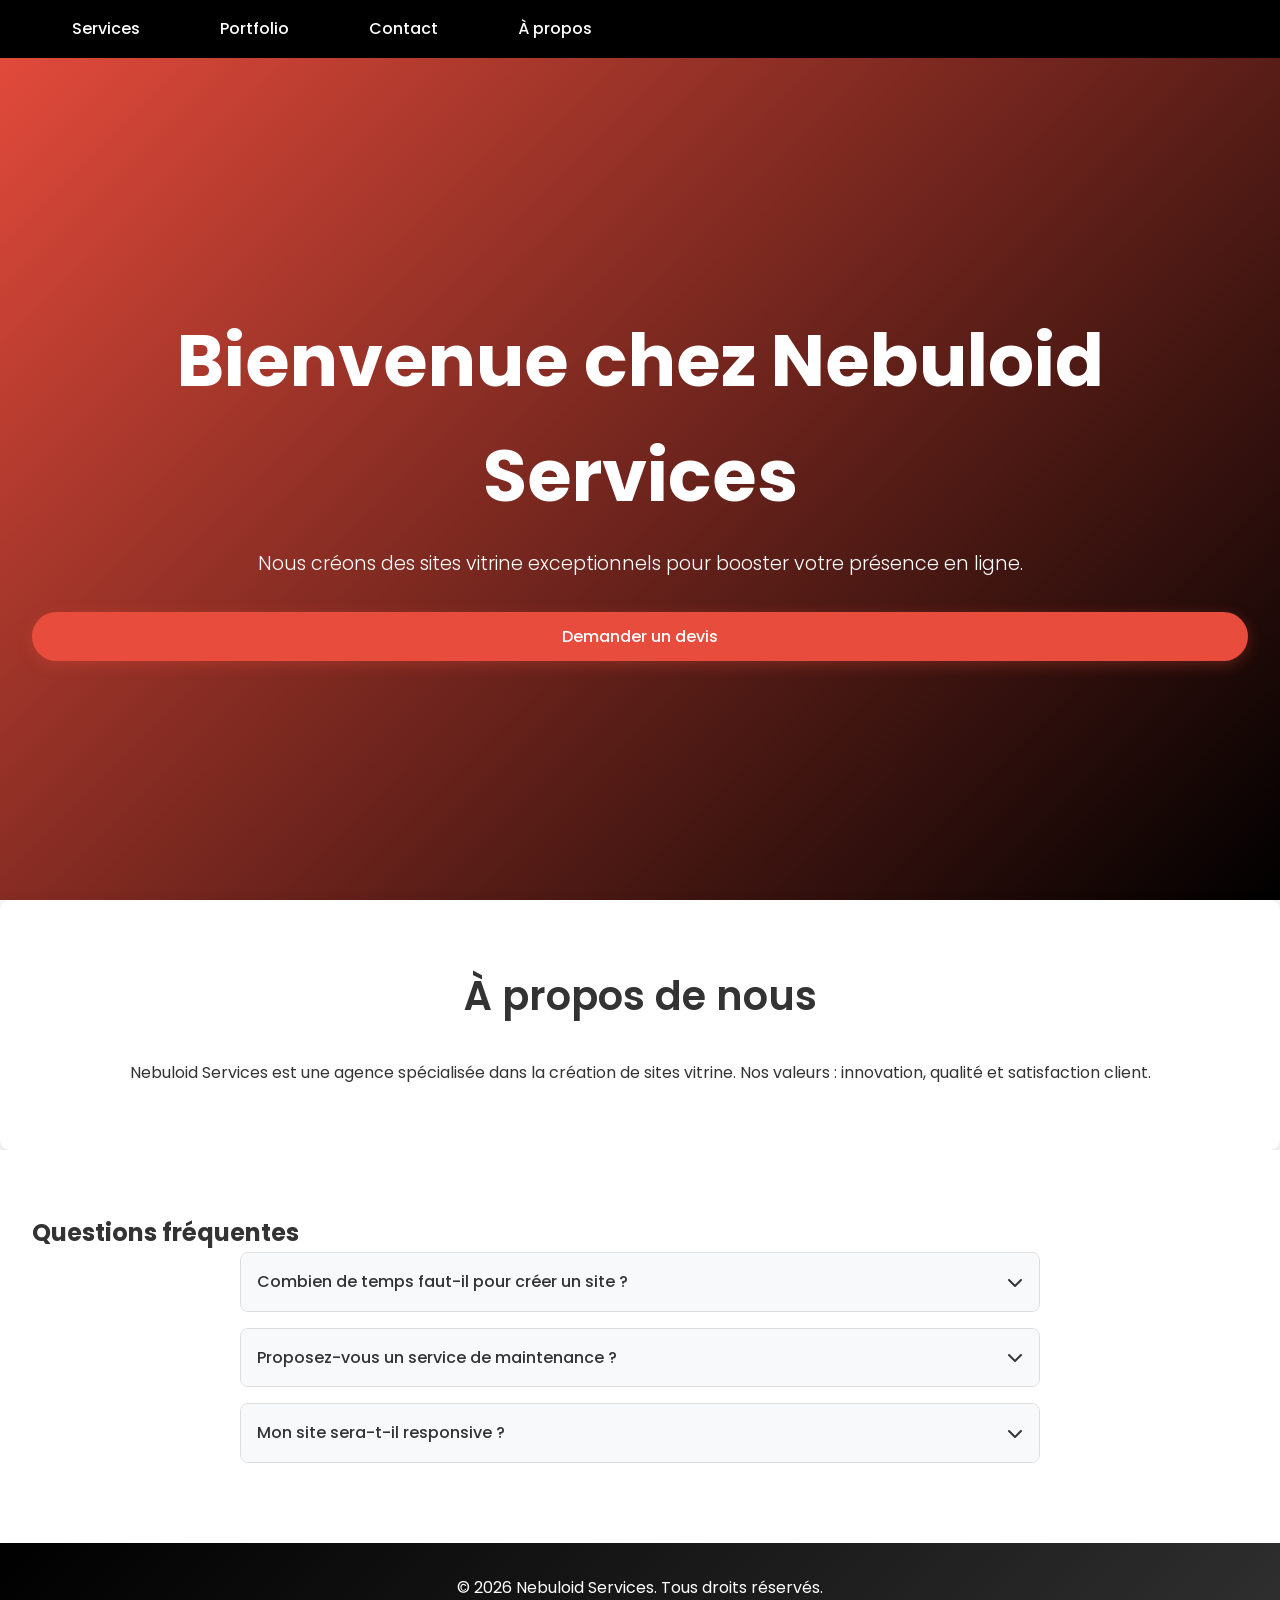
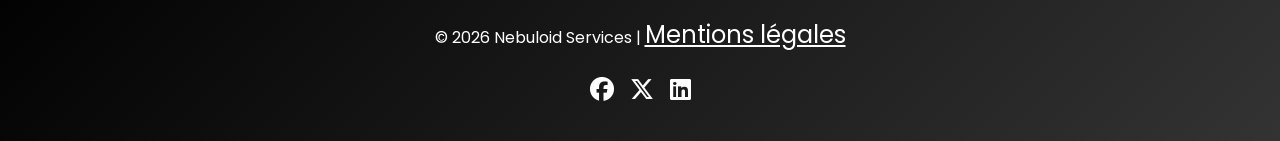
==== index.html @ 9efdd9a9 "Update index.html" ====
<!DOCTYPE html>
<html lang="fr">
<head>
    <!-- Google Tag Manager -->
    <script>(function(w,d,s,l,i){w[l]=w[l]||[];w[l].push({'gtm.start':
    new Date().getTime(),event:'gtm.js'});var f=d.getElementsByTagName(s)[0],
    j=d.createElement(s),dl=l!='dataLayer'?'&l='+l:'';j.async=true;j.src=
    'https://www.googletagmanager.com/gtm.js?id='+i+dl;f.parentNode.insertBefore(j,f);
    })(window,document,'script','dataLayer','GTM-NZRNL3CP');</script>
    <!-- End Google Tag Manager -->
    <!-- Google tag (gtag.js) -->
<script async src="https://www.googletagmanager.com/gtag/js?id=G-HNV7MY7E3B"></script>
<script>
  window.dataLayer = window.dataLayer || [];
  function gtag(){dataLayer.push(arguments);}
  gtag('js', new Date());

  gtag('config', 'G-HNV7MY7E3B');
</script>
    <meta charset="UTF-8">
    <meta name="viewport" content="width=device-width, initial-scale=1.0">
    <meta name="description" content="Nebuloid Services – Création de sites vitrine professionnels. Sites sur-mesure, maintenance et SEO.">
    <meta name="keywords" content="création site vitrine, agence web, site internet professionnel">
    <meta name="author" content="Nebuloid Services">
    <meta property="og:title" content="Nebuloid Services – Création de sites vitrine">
    <meta property="og:description" content="Nous concevons des sites web modernes et performants pour votre entreprise.">
    <meta property="og:image" content="URL d’une image de présentation">
    <meta property="og:url" content="https://www.nebuloid-services.com">
    <meta name="twitter:card" content="summary_large_image">
    <meta name="description" content="Nebuloid Services – Création de sites vitrine professionnels au Congo. Sites sur-mesure, design moderne, maintenance et SEO. Demandez un devis gratuit.">
    <link rel="icon" type="image/png" href="images/favicon.png">
    <title>Accueil - Nebuloid Services</title>
    <link rel="stylesheet" href="https://cdnjs.cloudflare.com/ajax/libs/font-awesome/6.0.0/css/all.min.css">
    <link rel="stylesheet" href="style.css">
    <link rel="canonical" href="https://angeaime23.github.io/nebuloid-services/">
    <link rel="stylesheet" href="https://cdnjs.cloudflare.com/ajax/libs/font-awesome/6.7.2/css/all.min.css">
    <script src="script.js" defer></script>
</head>
<body>
<!-- Google Tag Manager (noscript) -->
<noscript><iframe src="https://www.googletagmanager.com/ns.html?id=GTM-NZRNL3CP"
height="0" width="0" style="display:none;visibility:hidden"></iframe></noscript>
<!-- End Google Tag Manager (noscript) -->
    <header>
        <button class="menu-toggle" aria-label="Menu">
            <i class="fas fa-bars"></i>
        </button>
        <nav>
            <ul class="nav-links">
                <li><a href="services.html">Services</a></li>
                <li><a href="portfolio.html">Portfolio</a></li>
                <li><a href="contact.html">Contact</a></li>
                <li><a href="about.html">À propos</a></li>
            </ul>
        </nav>
    </header>

    <main>
    <section id="home" class="hero">
        <h1>Bienvenue chez Nebuloid Services</h1>
        <p>Nous créons des sites vitrine exceptionnels pour booster votre présence en ligne.</p>
        <a href="contact.html" class="btn">Demander un devis</a>
    </section>

    <section id="about" class="about">
        <h2>À propos de nous</h2>
        <p>Nebuloid Services est une agence spécialisée dans la création de sites vitrine. Nos valeurs : innovation, qualité et satisfaction client.</p>
    </section>
    <section class="faq">
    <h2>Questions fréquentes</h2>
    <div class="faq-grid">
        <div class="faq-item">
            <div class="faq-question">
                Combien de temps faut-il pour créer un site ?
                <i class="fas fa-chevron-down"></i>
            </div>
            <div class="faq-answer">
                Le délai moyen est de 2 à 4 semaines selon la complexité du projet.
            </div>
        </div>
        <div class="faq-item">
            <div class="faq-question">
                Proposez-vous un service de maintenance ?
                <i class="fas fa-chevron-down"></i>
            </div>
            <div class="faq-answer">
                Oui, nous proposons des forfaits de maintenance mensuels pour assurer la sécurité et les mises à jour de votre site.
            </div>
        </div>
        <div class="faq-item">
            <div class="faq-question">
                Mon site sera-t-il responsive ?
                <i class="fas fa-chevron-down"></i>
            </div>
            <div class="faq-answer">
                Absolument ! Tous nos sites sont conçus pour s'adapter parfaitement à tous les appareils (mobile, tablette, desktop).
            </div>
        </div>
    </div>
</section>
<!-- Ajouter juste après l'ouverture du body -->
<div class="loader">
    <div class="spinner"></div>
</div>

<script>
    // FAQ accordéon
    document.querySelectorAll('.faq-question').forEach(question => {
        question.addEventListener('click', () => {
            const faqItem = question.parentElement;
            faqItem.classList.toggle('active');
        });
    });
        // Masquer le loader après le chargement
    window.addEventListener('load', () => {
        const loader = document.querySelector('.loader');
        setTimeout(() => {
            loader.classList.add('hide');
            setTimeout(() => loader.remove(), 500);
        }, 500);
    });
</script>
    </main>

    <footer>
        <p>&copy; 2026 Nebuloid Services. Tous droits réservés.</p>
        <p>© 2026 Nebuloid Services | <a href="mentions-legales.html">Mentions légales</a></p>
        <div class="social-links">
            <a href="https://www.facebook.com/profile.php?id=-61587626045557" target="_blank"><i class="fab fa-facebook"></i></a>
            <a href="https://x.com/NEBULOID23" target="_blank" rel="noopener noreferrer"><i class="fab fa-x-twitter"></i></a>
            <a href="https://www.linkedin.com/in/aim%C3%A9-etoumola-9809503ba/"><i class="fab fa-linkedin"></i></a>
        </div>
    </footer>
</body>
</html>
---- style.css ----
/* Import Google Fonts - Poppins pour un look moderne et épuré */
@import url('https://fonts.googleapis.com/css2?family=Poppins:wght@300;400;500;600;700&display=swap');

/* Reset et styles de base */
* {
    margin: 0;
    padding: 0;
    box-sizing: border-box;
}

html {
    height: 100%;
}

body {
    font-family: 'Poppins', sans-serif;
    line-height: 1.6;
    color: #333;
    background-color: #f8f9fa;
    min-height: 100vh;
    display: flex;
    flex-direction: column;
}

main {
    flex: 1;
}

/* Header fixe avec effet de transparence */
header {
    position: fixed;
    top: 0;
    width: 100%;
    background-color: black;
    backdrop-filter: blur(10px);
    color: white;
    padding: 1rem 2rem;
    z-index: 1000;
    transition: background-color 0.3s ease;
    display: flex;
    justify-content: space-between;
    align-items: center;
}

header.scrolled {
    background-color: rgba(0, 0, 0, 0.9);
}

.menu-toggle {
    display: none;
    background: none;
    border: none;
    color: white;
    font-size: 1.8rem;
    cursor: pointer;
}

nav ul {
    list-style: none;
    display: flex;
    justify-content: center;
    flex-wrap: wrap;
    margin: 0;
    padding: 0;
}

nav ul li {
    margin: 0 1rem;
}

nav ul li a {
    color: white;
    text-decoration: none;
    font-weight: 500;
    transition: color 0.3s ease;
}

nav ul li a:hover {
    color: #e74c3c;
}

/* Section Hero */
.hero {
    background: linear-gradient(135deg, #e74c3c 0%, #000 100%);
    color: white;
    padding: 8rem 2rem 4rem;
    text-align: center;
    min-height: 100vh;
    display: flex;
    flex-direction: column;
    justify-content: center;
    animation: fadeIn 1s ease-in;
}

.hero h1 {
    font-size: 3rem;
    font-weight: 700;
    margin-bottom: 1rem;
}

.hero p {
    font-size: 1.2rem;
    margin-bottom: 2rem;
    font-weight: 300;
}

.btn {
    background-color: #e74c3c;
    color: white;
    padding: 0.75rem 1.5rem;
    text-decoration: none;
    border-radius: 50px;
    display: inline-block;
    font-weight: 500;
    transition: all 0.3s ease;
    box-shadow: 0 4px 15px rgba(231, 76, 60, 0.3);
}

.btn:hover {
    background-color: #c0392b;
    transform: translateY(-2px);
    box-shadow: 0 6px 20px rgba(231, 76, 60, 0.4);
}

/* Sections communes */
.services, .portfolio, .about, .contact {
    padding: 4rem 2rem;
    max-width: 1200px;
    margin: 0 auto;
    animation: fadeIn 1s ease-in;
}

.services h2, .portfolio h2, .about h2, .contact h2 {
    font-size: 2.5rem;
    margin-bottom: 2rem;
    color: #333;
    font-weight: 600;
}

/* Section Services - Cartes avec icônes et effet hover */
.services {
    display: flex;
    flex-direction: column;
    align-items: center;
}

.service-item {
    background: white;
    margin: 1rem 0;
    padding: 2rem;
    border-radius: 10px;
    box-shadow: 0 4px 15px rgba(0, 0, 0, 0.1);
    width: 100%;
    max-width: 400px;
    text-align: center;
    transition: transform 0.3s ease, box-shadow 0.3s ease;
    position: relative;
    overflow: hidden;
}

.service-item::before {
    content: '';
    position: absolute;
    top: 0;
    left: 0;
    right: 0;
    height: 4px;
    background: linear-gradient(90deg, #e74c3c, #000);
}

.service-item:hover {
    transform: translateY(-10px);
    box-shadow: 0 8px 25px rgba(0, 0, 0, 0.2);
}

.service-item i {
    font-size: 3rem;
    color: #e74c3c;
    margin-bottom: 1rem;
}

.service-item h3 {
    font-size: 1.5rem;
    margin-bottom: 1rem;
    color: #333;
}

/* Section Portfolio - Grille responsive */
.portfolio {
    display: grid;
    grid-template-columns: 1fr;
    gap: 2rem;
}

.portfolio-item {
    background: white;
    padding: 1rem;
    border-radius: 10px;
    box-shadow: 0 4px 15px rgba(0, 0, 0, 0.1);
    transition: transform 0.3s ease, opacity 0.6s ease, transform 0.6s ease;
    opacity: 0;
    transform: translateY(20px);
}

.portfolio-item:hover {
    transform: translateY(-5px);
}

.portfolio-item.visible {
    opacity: 1;
    transform: translateY(0);
}

.portfolio-item img {
    width: 100%;
    height: 200px;
    object-fit: cover;
    border-radius: 10px 10px 0 0;
}

.portfolio-item h3 {
    margin: 1rem 0 0.5rem;
    color: #333;
}

/* Section About */
.about {
    text-align: center;
    background: white;
    padding: 4rem 2rem;
    border-radius: 10px;
    box-shadow: 0 4px 15px rgba(0, 0, 0, 0.1);
}

/* Section Contact - Formulaire stylisé */
.contact {
    background: white;
    padding: 4rem 2rem;
    border-radius: 10px;
    box-shadow: 0 4px 15px rgba(0, 0, 0, 0.1);
}

form {
    max-width: 600px;
    margin: 0 auto;
}

form input, form textarea {
    width: 100%;
    padding: 1rem;
    margin-bottom: 1rem;
    border: 2px solid #ddd;
    border-radius: 5px;
    font-family: 'Poppins', sans-serif;
    transition: border-color 0.3s ease;
}

form input:focus, form textarea:focus {
    outline: none;
    border-color: #e74c3c;
}

form input:valid, form textarea:valid {
    border-color: #28a745;
}

form input:invalid:not(:placeholder-shown), form textarea:invalid:not(:placeholder-shown) {
    border-color: #dc3545;
}

/* Footer - Mise en page en colonnes */
footer {
    background: linear-gradient(135deg, #000 0%, #333 100%);
    color: white;
    padding: 2rem;
    display: flex;
    flex-direction: column;
    align-items: center;
}

footer p {
    margin-bottom: 1rem;
}

footer .social-links {
    display: flex;
    gap: 1rem;
}

footer a {
    color: white;
    font-size: 1.5rem;
    transition: color 0.3s ease;
}

footer a:hover {
    color: #e74c3c;
}

/* Animations */
@keyframes fadeIn {
    from {
        opacity: 0;
        transform: translateY(20px);
    }
    to {
        opacity: 1;
        transform: translateY(0);
    }
}

/* Mobile Menu */
@media (max-width: 768px) {
    .menu-toggle {
        display: block;
        position: absolute;
        top: 1rem;
        right: 1rem;
    }
    nav ul {
        display: none;
        flex-direction: column;
        width: 100%;
        text-align: center;
        padding-top: 1rem;
    }
    nav ul.active {
        display: flex;
    }
    nav ul li {
        margin: 0.5rem 0;
    }
}

/*contact info*/

        .contact-info {
            background-color: #f3f4f6;
            padding: 1.5rem;
            border-radius: 0.75rem;
            margin-top: 1rem;
        }

        .contact-info p {
            margin-bottom: 0.5rem;
        }

        .contact-info a {
            color: #3b82f6;
            text-decoration: none;
        }

        .contact-info a:hover {
            text-decoration: underline;
        }

/* Media Queries - Tablette */
@media (min-width: 768px) and (max-width: 1023px) {
    .hero h1 {
        font-size: 3.5rem;
    }

    .services {
        flex-direction: row;
        flex-wrap: wrap;
        justify-content: center;
    }

    .service-item {
        flex: 1 1 45%;
        max-width: 45%;
        margin: 1rem;
    }

    .portfolio {
        grid-template-columns: repeat(2, 1fr);
        gap: 1.5rem;
    }

    nav ul li {
        margin: 0 1.5rem;
    }
}

/* Media Queries - Desktop */
@media (min-width: 1024px) and (max-width: 1199px) {
    .hero h1 {
        font-size: 4rem;
    }

    .services {
        flex-direction: row;
        justify-content: space-around;
        flex-wrap: wrap;
    }

    .service-item {
        flex: 1 1 300px;
        max-width: none;
    }

    .portfolio {
        grid-template-columns: repeat(3, 1fr);
    }

    nav ul li {
        margin: 0 2rem;
    }
}

/* Media Queries - Grand écran */
@media (min-width: 1200px) {
    .hero h1 {
        font-size: 4.5rem;
    }

    .hero {
        padding: 10rem 2rem 6rem;
    }

    .services, .portfolio, .about, .contact {
        max-width: 1400px;
        margin: 0 auto;
    }

    .portfolio {
        grid-template-columns: repeat(3, 1fr);
        gap: 2rem;
    }

    nav ul li {
        margin: 0 2.5rem;
    }
}

/* Lightbox Styles */
.lightbox {
    display: none;
    position: fixed;
    top: 0;
    left: 0;
    width: 100%;
    height: 100%;
    background-color: rgba(0, 0, 0, 0.8);
    z-index: 2000;
    justify-content: center;
    align-items: center;
}

.lightbox.show {
    display: flex;
}

.lightbox-content {
    position: relative;
    max-width: 90%;
    max-height: 90%;
    background: white;
    padding: 20px;
    border-radius: 10px;
    text-align: center;
}

.lightbox-close {
    position: absolute;
    top: 10px;
    right: 15px;
    font-size: 30px;
    cursor: pointer;
    color: #333;
}

.lightbox-image {
    max-width: 100%;
    max-height: 60vh;
    margin-bottom: 15px;
}

.lightbox-title {
    font-size: 1.5rem;
    margin-bottom: 10px;
    color: #333;
}

.lightbox-description {
    font-size: 1rem;
    color: #666;
}

/* Ajouts pour améliorer l'expérience utilisateur */

/* Animation de chargement */
.loader {
    position: fixed;
    top: 0;
    left: 0;
    width: 100%;
    height: 100%;
    background: white;
    display: flex;
    justify-content: center;
    align-items: center;
    z-index: 9999;
    transition: opacity 0.5s ease;
}

.loader.hide {
    opacity: 0;
    visibility: hidden;
}

.spinner {
    width: 50px;
    height: 50px;
    border: 4px solid #f3f3f3;
    border-top: 4px solid #e74c3c;
    border-radius: 50%;
    animation: spin 1s linear infinite;
}

@keyframes spin {
    0% { transform: rotate(0deg); }
    100% { transform: rotate(360deg); }
}

/* Bouton retour en haut */
.back-to-top {
    position: fixed;
    bottom: 30px;
    right: 30px;
    background: #e74c3c;
    color: white;
    width: 50px;
    height: 50px;
    border-radius: 50%;
    display: flex;
    align-items: center;
    justify-content: center;
    cursor: pointer;
    opacity: 0;
    visibility: hidden;
    transition: all 0.3s ease;
    z-index: 1000;
    box-shadow: 0 2px 10px rgba(0,0,0,0.2);
}

.back-to-top.show {
    opacity: 1;
    visibility: visible;
}

.back-to-top:hover {
    background: #c0392b;
    transform: translateY(-3px);
}

/* Amélioration des cartes services */
.service-item {
    cursor: pointer;
    transition: all 0.3s cubic-bezier(0.4, 0, 0.2, 1);
}

.service-item i {
    transition: transform 0.3s ease;
}

.service-item:hover i {
    transform: scale(1.1);
}

/* Amélioration du portfolio */
.portfolio-item {
    cursor: pointer;
    overflow: hidden;
}

.portfolio-item img {
    transition: transform 0.5s ease;
}

.portfolio-item:hover img {
    transform: scale(1.05);
}

.portfolio-item h3, .portfolio-item p {
    transition: color 0.3s ease;
}

.portfolio-item:hover h3 {
    color: #e74c3c;
}

/* Formulaire amélioré */
form {
    position: relative;
}

form button {
    width: 100%;
    cursor: pointer;
    position: relative;
    overflow: hidden;
}

form button::after {
    content: '';
    position: absolute;
    top: 50%;
    left: 50%;
    width: 0;
    height: 0;
    border-radius: 50%;
    background: rgba(255,255,255,0.3);
    transform: translate(-50%, -50%);
    transition: width 0.6s, height 0.6s;
}

form button:active::after {
    width: 300px;
    height: 300px;
}

/* Tooltips pour les liens sociaux */
.social-links a {
    position: relative;
}

.social-links a::before {
    content: attr(data-tooltip);
    position: absolute;
    bottom: 100%;
    left: 50%;
    transform: translateX(-50%);
    background: #333;
    color: white;
    padding: 5px 10px;
    border-radius: 5px;
    font-size: 12px;
    white-space: nowrap;
    opacity: 0;
    visibility: hidden;
    transition: all 0.3s ease;
    margin-bottom: 5px;
}

.social-links a:hover::before {
    opacity: 1;
    visibility: visible;
}

/* Badges et indicateurs */
.badge {
    display: inline-block;
    padding: 4px 8px;
    background: #e74c3c;
    color: white;
    border-radius: 4px;
    font-size: 12px;
    font-weight: 500;
    margin-left: 8px;
}

/* Section témoignages (à ajouter) */
.testimonials {
    background: #f8f9fa;
    padding: 4rem 2rem;
    text-align: center;
}

.testimonial-grid {
    display: grid;
    grid-template-columns: repeat(auto-fit, minmax(300px, 1fr));
    gap: 2rem;
    max-width: 1200px;
    margin: 0 auto;
}

.testimonial-card {
    background: white;
    padding: 2rem;
    border-radius: 10px;
    box-shadow: 0 4px 15px rgba(0,0,0,0.1);
    position: relative;
}

.testimonial-card::before {
    content: '"';
    font-size: 4rem;
    position: absolute;
    top: -20px;
    left: 20px;
    color: #e74c3c;
    opacity: 0.3;
    font-family: serif;
}

.testimonial-author {
    margin-top: 1rem;
    font-weight: 600;
    color: #e74c3c;
}

/* Section FAQ */
.faq {
    background: white;
    padding: 4rem 2rem;
}

.faq-grid {
    max-width: 800px;
    margin: 0 auto;
}

.faq-item {
    margin-bottom: 1rem;
    border: 1px solid #ddd;
    border-radius: 8px;
    overflow: hidden;
}

.faq-question {
    padding: 1rem;
    background: #f8f9fa;
    cursor: pointer;
    font-weight: 500;
    display: flex;
    justify-content: space-between;
    align-items: center;
    transition: background 0.3s ease;
}

.faq-question:hover {
    background: #e9ecef;
}

.faq-question i {
    transition: transform 0.3s ease;
}

.faq-item.active .faq-question i {
    transform: rotate(180deg);
}

.faq-answer {
    padding: 0;
    max-height: 0;
    overflow: hidden;
    transition: all 0.3s ease;
}

.faq-item.active .faq-answer {
    padding: 1rem;
    max-height: 200px;
}

/* Améliorations responsive supplémentaires */
@media (max-width: 768px) {
    .hero h1 {
        font-size: 2rem;
    }
    
    .hero p {
        font-size: 1rem;
    }
    
    .services h2, .portfolio h2, .about h2, .contact h2 {
        font-size: 1.8rem;
    }
    
    .back-to-top {
        bottom: 20px;
        right: 20px;
        width: 40px;
        height: 40px;
    }
}
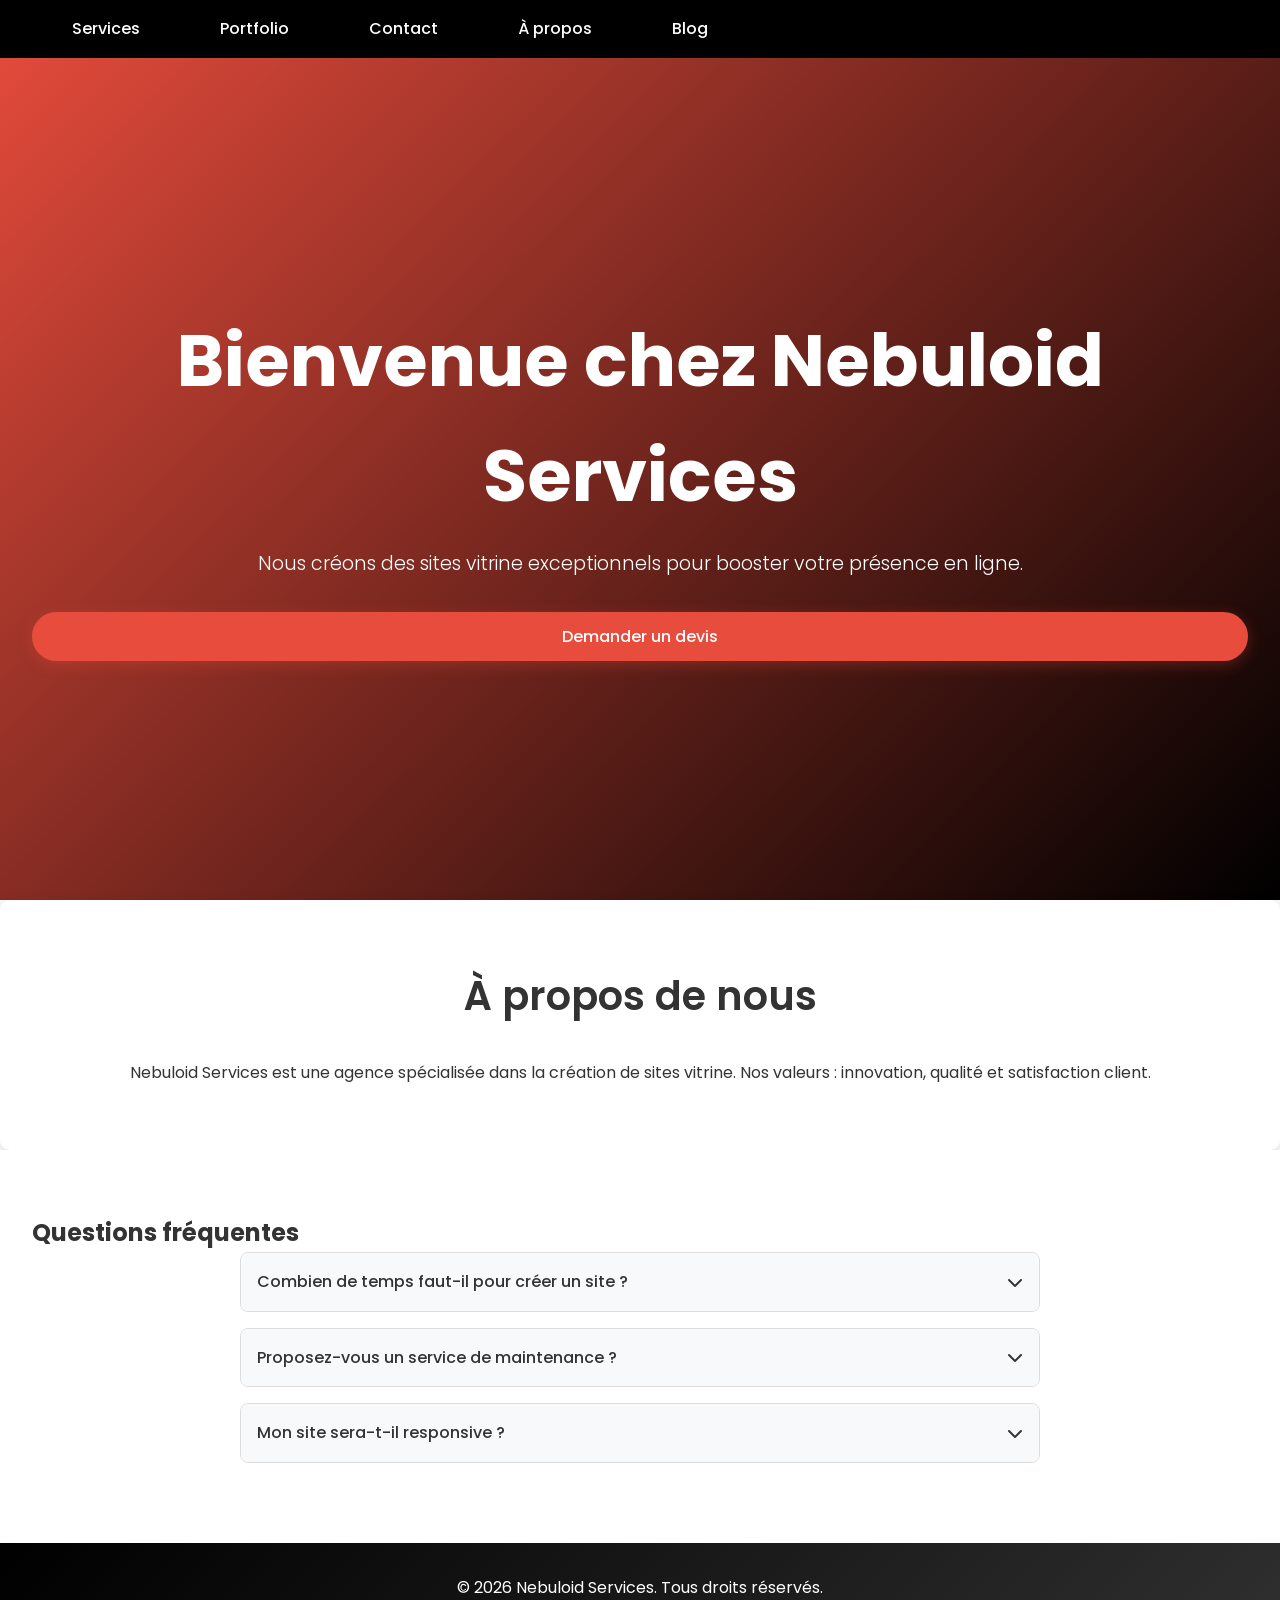
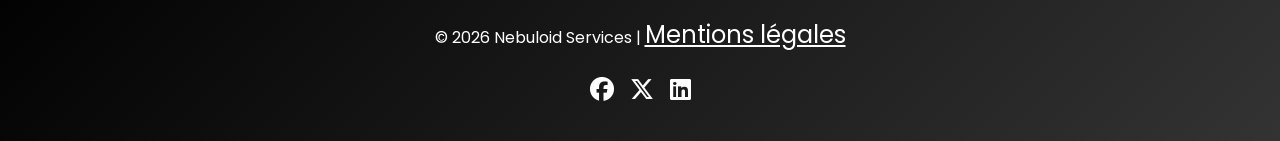
==== commit bbdce753: "Update index.html" ====
--- a/index.html
+++ b/index.html
@@ -51,6 +51,7 @@
                 <li><a href="portfolio.html">Portfolio</a></li>
                 <li><a href="contact.html">Contact</a></li>
                 <li><a href="about.html">À propos</a></li>
+                <li><a href="blog.html">Blog</a></li>
             </ul>
         </nav>
     </header>
--- a/style.css
+++ b/style.css
@@ -314,8 +314,8 @@
     .menu-toggle {
         display: block;
         position: absolute;
-        top: 1rem;
-        right: 1rem;
+        top: 2rem;
+        right: 2rem;
     }
     nav ul {
         display: none;
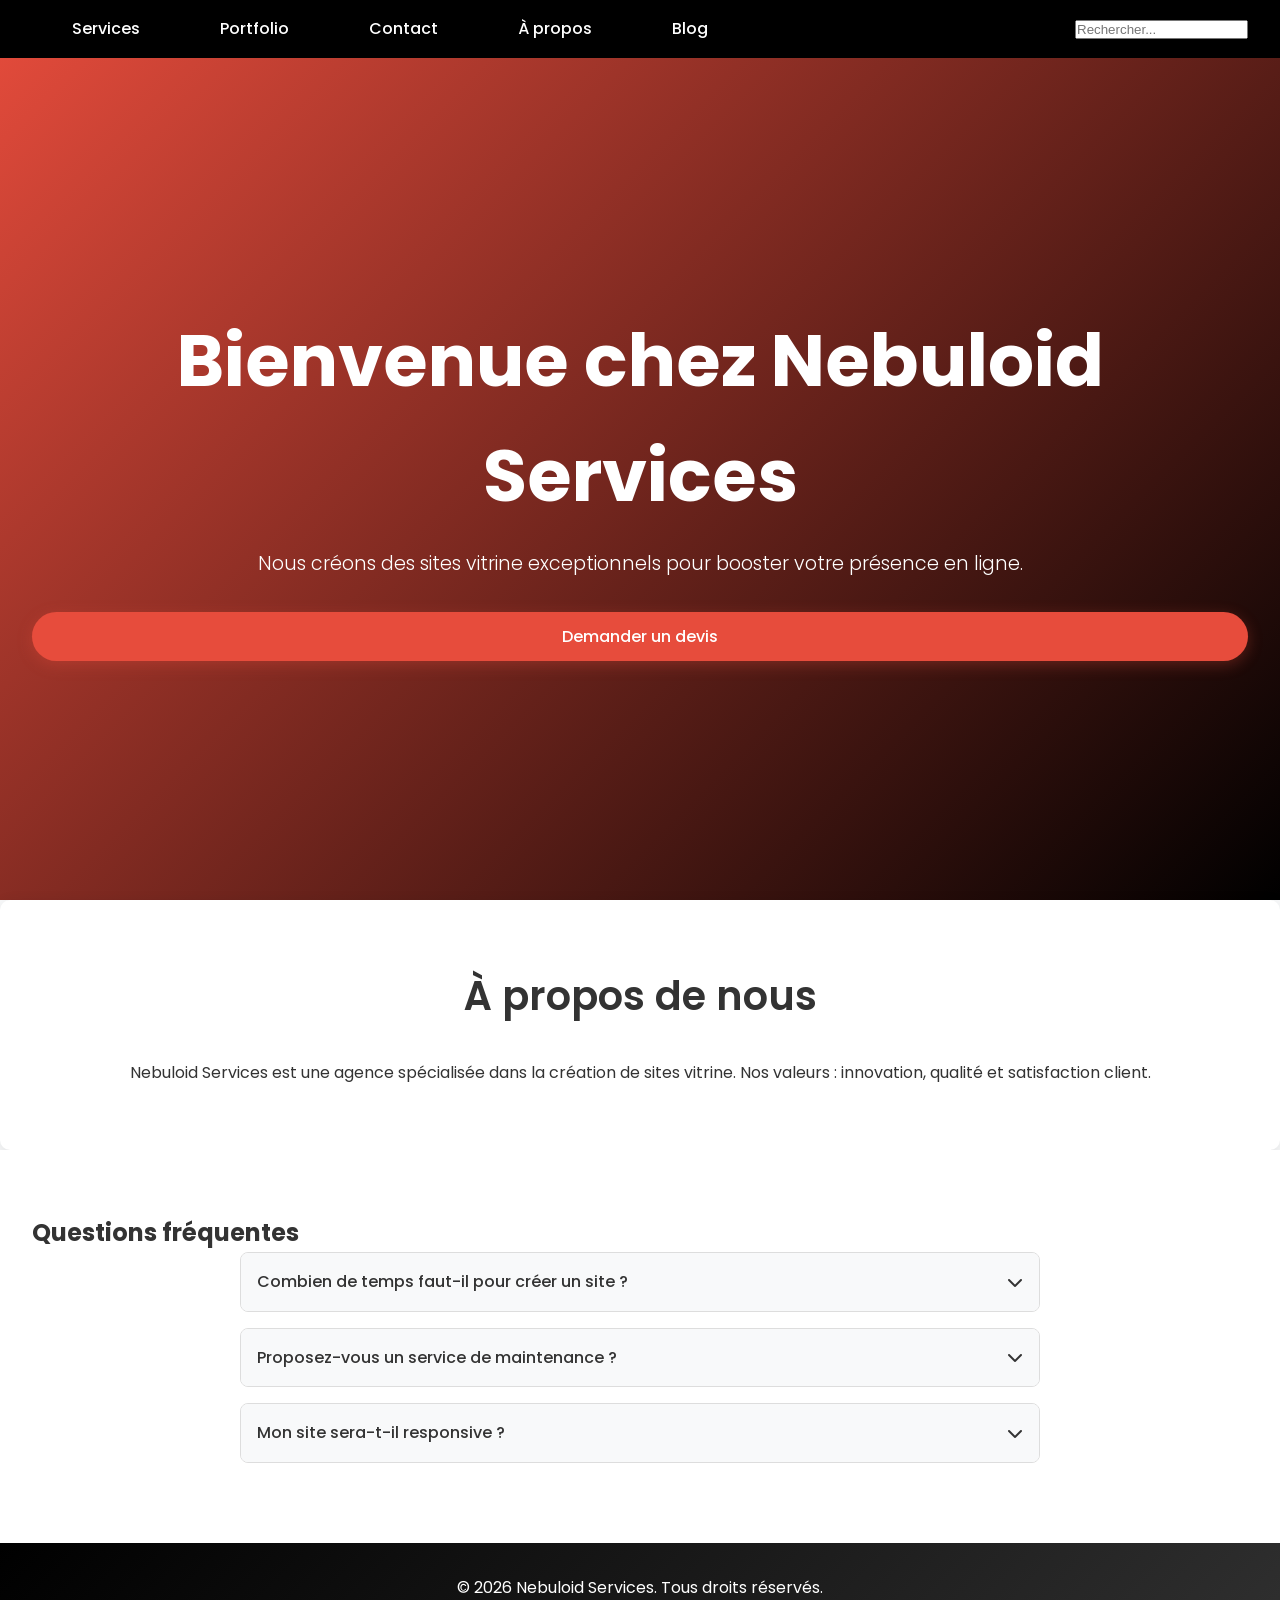
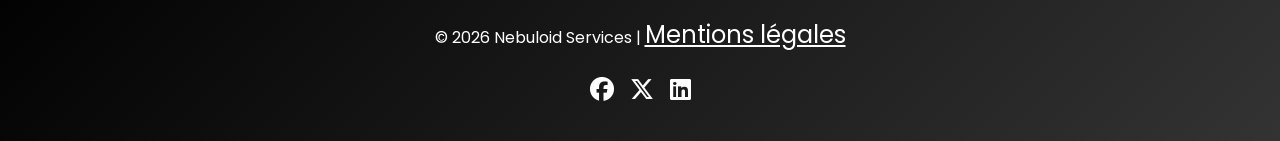
==== commit c2fd6c3a: "Update index.html" ====
--- a/index.html
+++ b/index.html
@@ -54,6 +54,10 @@
                 <li><a href="blog.html">Blog</a></li>
             </ul>
         </nav>
+        <div class="search-container">
+    <input type="text" id="search-input" placeholder="Rechercher...">
+    <div id="search-results" class="search-results"></div>
+    </div>
     </header>
 
     <main>
--- a/style.css
+++ b/style.css
@@ -50,8 +50,8 @@
     display: none;
     background: none;
     border: none;
-    color: white;
-    font-size: 1.8rem;
+    color: black;
+    font-size: 2rem;
     cursor: pointer;
 }
 
@@ -774,3 +774,119 @@
         height: 40px;
     }
 }
+
+/* ================= BLOG ================= */
+
+/* En-tête du blog */
+.blog-header {
+    text-align: center;
+    padding: 6rem 2rem 2rem;
+    background: #f8f9fa;
+}
+.blog-header h1 {
+    font-size: 2.5rem;
+    color: #333;
+}
+.blog-header p {
+    font-size: 1.1rem;
+    color: #666;
+}
+
+/* Liste des articles */
+.blog-list {
+    max-width: 800px;
+    margin: 2rem auto;
+    padding: 0 1rem;
+}
+
+.blog-card {
+    background: white;
+    border-radius: 10px;
+    box-shadow: 0 2px 10px rgba(0, 0, 0, 0.05);
+    margin-bottom: 2rem;
+    padding: 1.5rem;
+    transition: transform 0.2s, box-shadow 0.2s;
+}
+.blog-card:hover {
+    transform: translateY(-3px);
+    box-shadow: 0 5px 15px rgba(0, 0, 0, 0.1);
+}
+.blog-card h2 {
+    margin-top: 0;
+}
+.blog-card h2 a {
+    color: #e74c3c;
+    text-decoration: none;
+}
+.blog-card h2 a:hover {
+    text-decoration: underline;
+}
+.blog-meta {
+    color: #777;
+    font-size: 0.85rem;
+    margin: 0.5rem 0;
+}
+.blog-meta i {
+    margin-right: 0.3rem;
+}
+.blog-meta span {
+    margin-right: 1rem;
+}
+.read-more {
+    display: inline-block;
+    margin-top: 0.5rem;
+    color: #e74c3c;
+    font-weight: 500;
+    text-decoration: none;
+}
+.read-more:hover {
+    text-decoration: underline;
+}
+
+/* Page article individuel */
+.blog-post {
+    max-width: 800px;
+    margin: 0 auto;
+    padding: 2rem 1rem;
+}
+.blog-post h1 {
+    font-size: 2rem;
+    margin-bottom: 0.5rem;
+    color: #333;
+}
+.post-meta {
+    color: #777;
+    margin-bottom: 1.5rem;
+    border-bottom: 1px solid #eee;
+    padding-bottom: 0.5rem;
+}
+.blog-post h2 {
+    margin-top: 2rem;
+    color: #e74c3c;
+}
+.blog-post h3 {
+    margin-top: 1.5rem;
+    color: #333;
+}
+.blog-post ul, .blog-post ol {
+    margin-left: 1.5rem;
+    margin-bottom: 1rem;
+}
+.blog-post img {
+    max-width: 100%;
+    height: auto;
+    border-radius: 8px;
+    margin: 1rem 0;
+}
+.back-to-blog {
+    margin-top: 3rem;
+    text-align: center;
+}
+.back-to-blog a {
+    color: #e74c3c;
+    text-decoration: none;
+    font-weight: 500;
+}
+.back-to-blog a:hover {
+    text-decoration: underline;
+}
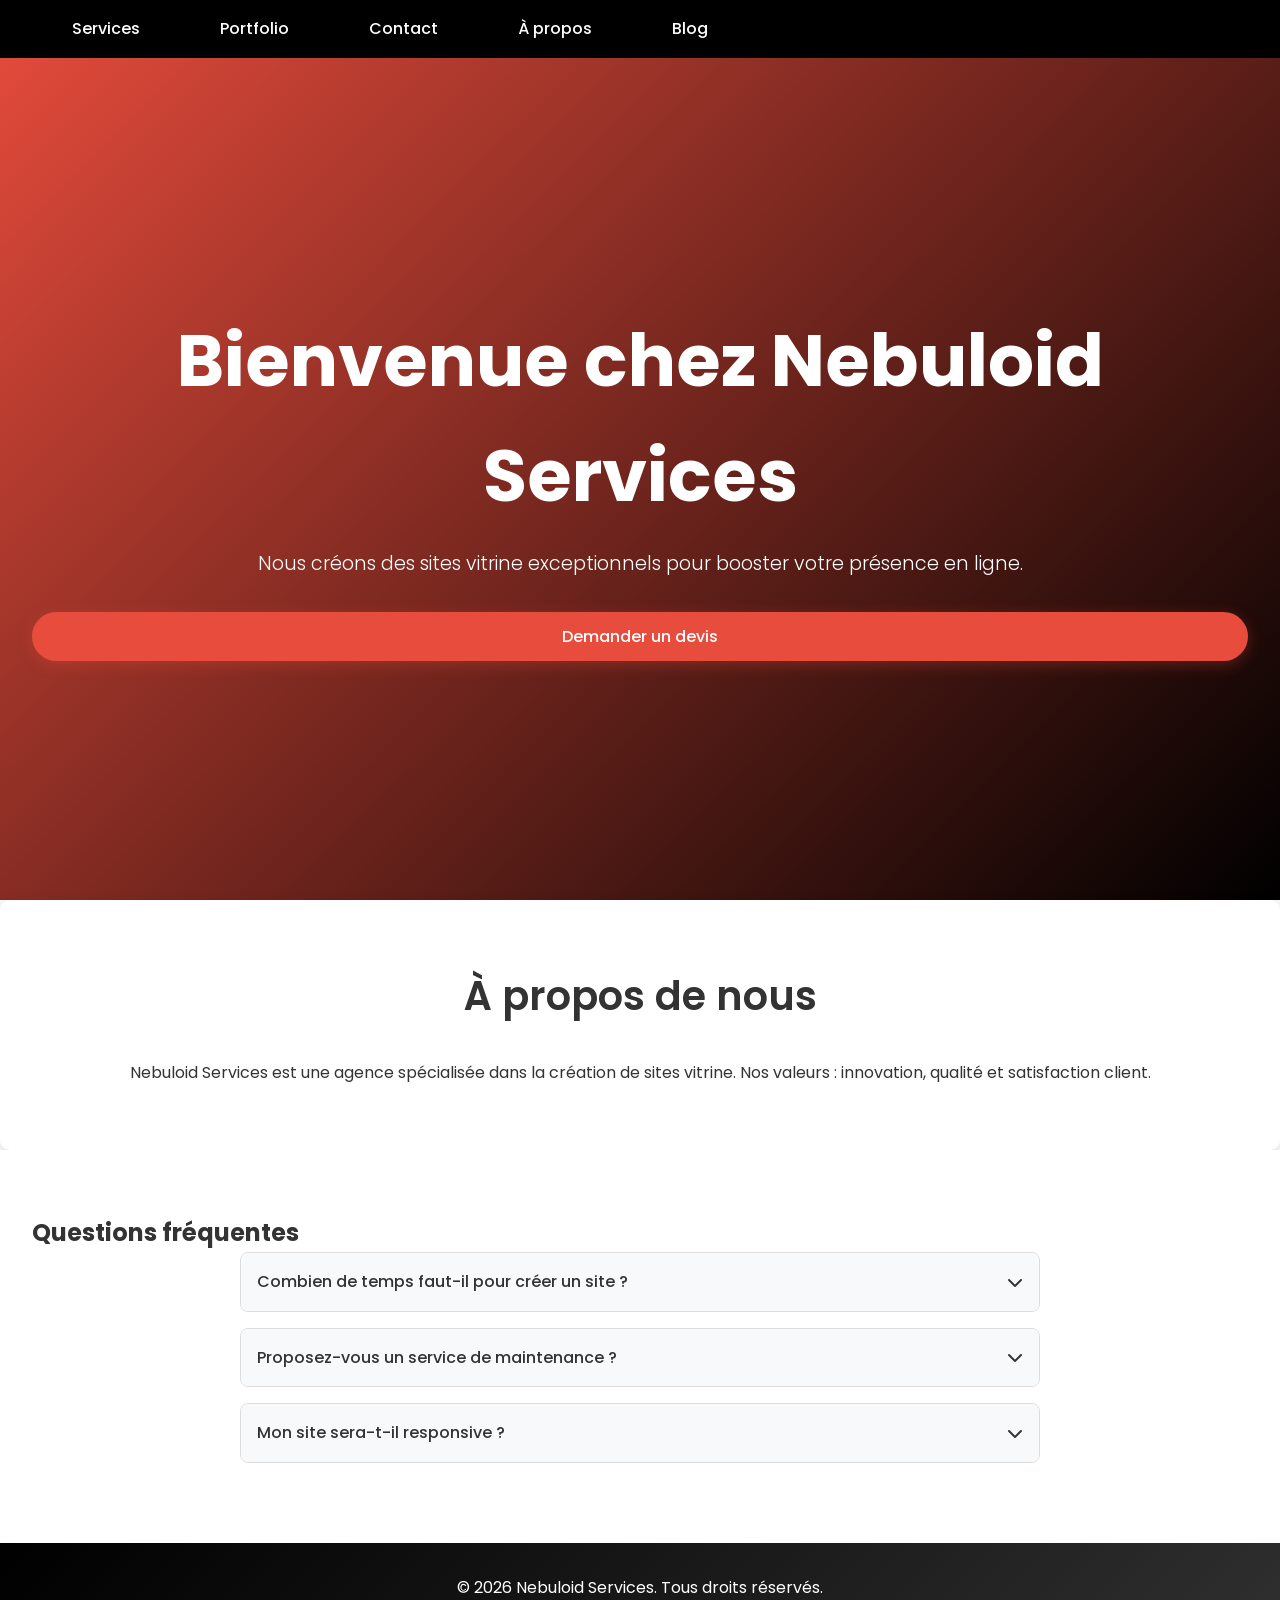
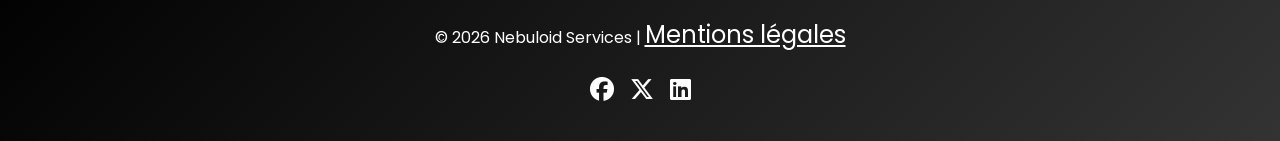
==== commit 5152f38a: "Update index.html" ====
--- a/index.html
+++ b/index.html
@@ -54,10 +54,6 @@
                 <li><a href="blog.html">Blog</a></li>
             </ul>
         </nav>
-        <div class="search-container">
-    <input type="text" id="search-input" placeholder="Rechercher...">
-    <div id="search-results" class="search-results"></div>
-    </div>
     </header>
 
     <main>
--- a/style.css
+++ b/style.css
@@ -50,7 +50,7 @@
     display: none;
     background: none;
     border: none;
-    color: black;
+    color: red;
     font-size: 2rem;
     cursor: pointer;
 }
@@ -890,3 +890,38 @@
 .back-to-blog a:hover {
     text-decoration: underline;
 }
+
+.search-container {
+    position: relative;
+    display: inline-block;
+}
+#search-input {
+    padding: 0.5rem;
+    border-radius: 20px;
+    border: none;
+    outline: none;
+}
+.search-results {
+    position: absolute;
+    top: 100%;
+    left: 0;
+    background: white;
+    border: 1px solid #ddd;
+    border-radius: 4px;
+    width: 250px;
+    max-height: 300px;
+    overflow-y: auto;
+    display: none;
+    z-index: 1001;
+}
+.search-result-item {
+    padding: 8px;
+    border-bottom: 1px solid #eee;
+}
+.search-result-item a {
+    color: #333;
+    text-decoration: none;
+}
+.search-result-item:hover {
+    background: #f5f5f5;
+}
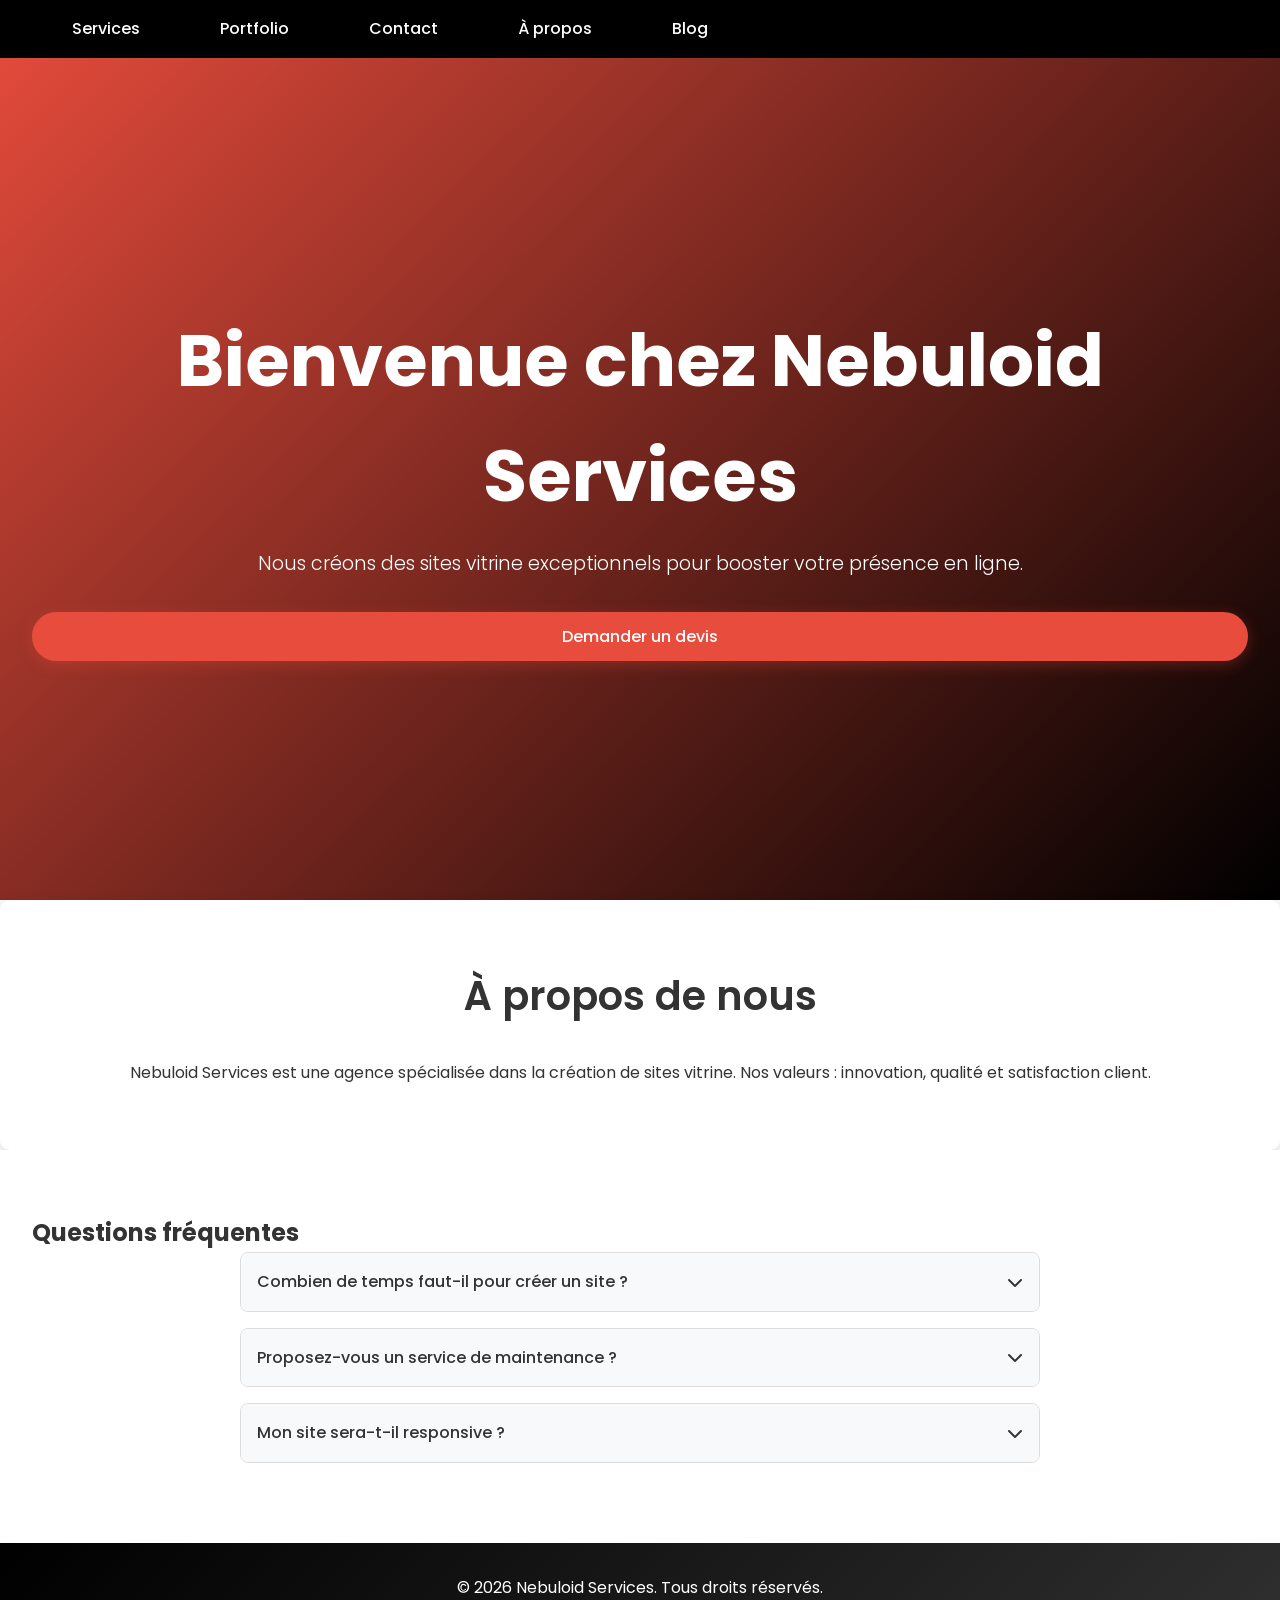
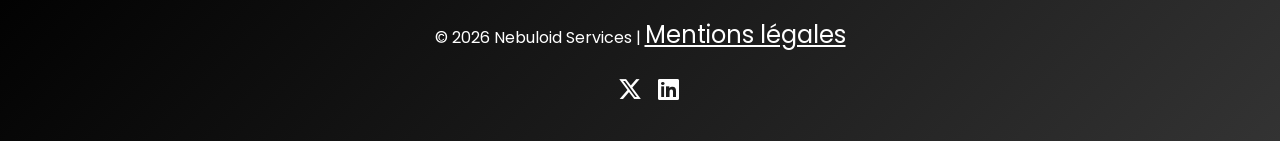
==== commit 9c99af43: "Update index.html" ====
--- a/index.html
+++ b/index.html
@@ -127,7 +127,7 @@
         <p>&copy; 2026 Nebuloid Services. Tous droits réservés.</p>
         <p>© 2026 Nebuloid Services | <a href="mentions-legales.html">Mentions légales</a></p>
         <div class="social-links">
-            <a href="https://www.facebook.com/profile.php?id=-61587626045557" target="_blank"><i class="fab fa-facebook"></i></a>
+            <a href="https://www.facebook.com/profile.php?id=-61587626045557" target="_blank"></a>
             <a href="https://x.com/NEBULOID23" target="_blank" rel="noopener noreferrer"><i class="fab fa-x-twitter"></i></a>
             <a href="https://www.linkedin.com/in/aim%C3%A9-etoumola-9809503ba/"><i class="fab fa-linkedin"></i></a>
         </div>
--- a/style.css
+++ b/style.css
@@ -1,927 +1 @@
-/* Import Google Fonts - Poppins pour un look moderne et épuré */
-@import url('https://fonts.googleapis.com/css2?family=Poppins:wght@300;400;500;600;700&display=swap');
-
-/* Reset et styles de base */
-* {
-    margin: 0;
-    padding: 0;
-    box-sizing: border-box;
-}
-
-html {
-    height: 100%;
-}
-
-body {
-    font-family: 'Poppins', sans-serif;
-    line-height: 1.6;
-    color: #333;
-    background-color: #f8f9fa;
-    min-height: 100vh;
-    display: flex;
-    flex-direction: column;
-}
-
-main {
-    flex: 1;
-}
-
-/* Header fixe avec effet de transparence */
-header {
-    position: fixed;
-    top: 0;
-    width: 100%;
-    background-color: black;
-    backdrop-filter: blur(10px);
-    color: white;
-    padding: 1rem 2rem;
-    z-index: 1000;
-    transition: background-color 0.3s ease;
-    display: flex;
-    justify-content: space-between;
-    align-items: center;
-}
-
-header.scrolled {
-    background-color: rgba(0, 0, 0, 0.9);
-}
-
-.menu-toggle {
-    display: none;
-    background: none;
-    border: none;
-    color: red;
-    font-size: 2rem;
-    cursor: pointer;
-}
-
-nav ul {
-    list-style: none;
-    display: flex;
-    justify-content: center;
-    flex-wrap: wrap;
-    margin: 0;
-    padding: 0;
-}
-
-nav ul li {
-    margin: 0 1rem;
-}
-
-nav ul li a {
-    color: white;
-    text-decoration: none;
-    font-weight: 500;
-    transition: color 0.3s ease;
-}
-
-nav ul li a:hover {
-    color: #e74c3c;
-}
-
-/* Section Hero */
-.hero {
-    background: linear-gradient(135deg, #e74c3c 0%, #000 100%);
-    color: white;
-    padding: 8rem 2rem 4rem;
-    text-align: center;
-    min-height: 100vh;
-    display: flex;
-    flex-direction: column;
-    justify-content: center;
-    animation: fadeIn 1s ease-in;
-}
-
-.hero h1 {
-    font-size: 3rem;
-    font-weight: 700;
-    margin-bottom: 1rem;
-}
-
-.hero p {
-    font-size: 1.2rem;
-    margin-bottom: 2rem;
-    font-weight: 300;
-}
-
-.btn {
-    background-color: #e74c3c;
-    color: white;
-    padding: 0.75rem 1.5rem;
-    text-decoration: none;
-    border-radius: 50px;
-    display: inline-block;
-    font-weight: 500;
-    transition: all 0.3s ease;
-    box-shadow: 0 4px 15px rgba(231, 76, 60, 0.3);
-}
-
-.btn:hover {
-    background-color: #c0392b;
-    transform: translateY(-2px);
-    box-shadow: 0 6px 20px rgba(231, 76, 60, 0.4);
-}
-
-/* Sections communes */
-.services, .portfolio, .about, .contact {
-    padding: 4rem 2rem;
-    max-width: 1200px;
-    margin: 0 auto;
-    animation: fadeIn 1s ease-in;
-}
-
-.services h2, .portfolio h2, .about h2, .contact h2 {
-    font-size: 2.5rem;
-    margin-bottom: 2rem;
-    color: #333;
-    font-weight: 600;
-}
-
-/* Section Services - Cartes avec icônes et effet hover */
-.services {
-    display: flex;
-    flex-direction: column;
-    align-items: center;
-}
-
-.service-item {
-    background: white;
-    margin: 1rem 0;
-    padding: 2rem;
-    border-radius: 10px;
-    box-shadow: 0 4px 15px rgba(0, 0, 0, 0.1);
-    width: 100%;
-    max-width: 400px;
-    text-align: center;
-    transition: transform 0.3s ease, box-shadow 0.3s ease;
-    position: relative;
-    overflow: hidden;
-}
-
-.service-item::before {
-    content: '';
-    position: absolute;
-    top: 0;
-    left: 0;
-    right: 0;
-    height: 4px;
-    background: linear-gradient(90deg, #e74c3c, #000);
-}
-
-.service-item:hover {
-    transform: translateY(-10px);
-    box-shadow: 0 8px 25px rgba(0, 0, 0, 0.2);
-}
-
-.service-item i {
-    font-size: 3rem;
-    color: #e74c3c;
-    margin-bottom: 1rem;
-}
-
-.service-item h3 {
-    font-size: 1.5rem;
-    margin-bottom: 1rem;
-    color: #333;
-}
-
-/* Section Portfolio - Grille responsive */
-.portfolio {
-    display: grid;
-    grid-template-columns: 1fr;
-    gap: 2rem;
-}
-
-.portfolio-item {
-    background: white;
-    padding: 1rem;
-    border-radius: 10px;
-    box-shadow: 0 4px 15px rgba(0, 0, 0, 0.1);
-    transition: transform 0.3s ease, opacity 0.6s ease, transform 0.6s ease;
-    opacity: 0;
-    transform: translateY(20px);
-}
-
-.portfolio-item:hover {
-    transform: translateY(-5px);
-}
-
-.portfolio-item.visible {
-    opacity: 1;
-    transform: translateY(0);
-}
-
-.portfolio-item img {
-    width: 100%;
-    height: 200px;
-    object-fit: cover;
-    border-radius: 10px 10px 0 0;
-}
-
-.portfolio-item h3 {
-    margin: 1rem 0 0.5rem;
-    color: #333;
-}
-
-/* Section About */
-.about {
-    text-align: center;
-    background: white;
-    padding: 4rem 2rem;
-    border-radius: 10px;
-    box-shadow: 0 4px 15px rgba(0, 0, 0, 0.1);
-}
-
-/* Section Contact - Formulaire stylisé */
-.contact {
-    background: white;
-    padding: 4rem 2rem;
-    border-radius: 10px;
-    box-shadow: 0 4px 15px rgba(0, 0, 0, 0.1);
-}
-
-form {
-    max-width: 600px;
-    margin: 0 auto;
-}
-
-form input, form textarea {
-    width: 100%;
-    padding: 1rem;
-    margin-bottom: 1rem;
-    border: 2px solid #ddd;
-    border-radius: 5px;
-    font-family: 'Poppins', sans-serif;
-    transition: border-color 0.3s ease;
-}
-
-form input:focus, form textarea:focus {
-    outline: none;
-    border-color: #e74c3c;
-}
-
-form input:valid, form textarea:valid {
-    border-color: #28a745;
-}
-
-form input:invalid:not(:placeholder-shown), form textarea:invalid:not(:placeholder-shown) {
-    border-color: #dc3545;
-}
-
-/* Footer - Mise en page en colonnes */
-footer {
-    background: linear-gradient(135deg, #000 0%, #333 100%);
-    color: white;
-    padding: 2rem;
-    display: flex;
-    flex-direction: column;
-    align-items: center;
-}
-
-footer p {
-    margin-bottom: 1rem;
-}
-
-footer .social-links {
-    display: flex;
-    gap: 1rem;
-}
-
-footer a {
-    color: white;
-    font-size: 1.5rem;
-    transition: color 0.3s ease;
-}
-
-footer a:hover {
-    color: #e74c3c;
-}
-
-/* Animations */
-@keyframes fadeIn {
-    from {
-        opacity: 0;
-        transform: translateY(20px);
-    }
-    to {
-        opacity: 1;
-        transform: translateY(0);
-    }
-}
-
-/* Mobile Menu */
-@media (max-width: 768px) {
-    .menu-toggle {
-        display: block;
-        position: absolute;
-        top: 2rem;
-        right: 2rem;
-    }
-    nav ul {
-        display: none;
-        flex-direction: column;
-        width: 100%;
-        text-align: center;
-        padding-top: 1rem;
-    }
-    nav ul.active {
-        display: flex;
-    }
-    nav ul li {
-        margin: 0.5rem 0;
-    }
-}
-
-/*contact info*/
-
-        .contact-info {
-            background-color: #f3f4f6;
-            padding: 1.5rem;
-            border-radius: 0.75rem;
-            margin-top: 1rem;
-        }
-
-        .contact-info p {
-            margin-bottom: 0.5rem;
-        }
-
-        .contact-info a {
-            color: #3b82f6;
-            text-decoration: none;
-        }
-
-        .contact-info a:hover {
-            text-decoration: underline;
-        }
-
-/* Media Queries - Tablette */
-@media (min-width: 768px) and (max-width: 1023px) {
-    .hero h1 {
-        font-size: 3.5rem;
-    }
-
-    .services {
-        flex-direction: row;
-        flex-wrap: wrap;
-        justify-content: center;
-    }
-
-    .service-item {
-        flex: 1 1 45%;
-        max-width: 45%;
-        margin: 1rem;
-    }
-
-    .portfolio {
-        grid-template-columns: repeat(2, 1fr);
-        gap: 1.5rem;
-    }
-
-    nav ul li {
-        margin: 0 1.5rem;
-    }
-}
-
-/* Media Queries - Desktop */
-@media (min-width: 1024px) and (max-width: 1199px) {
-    .hero h1 {
-        font-size: 4rem;
-    }
-
-    .services {
-        flex-direction: row;
-        justify-content: space-around;
-        flex-wrap: wrap;
-    }
-
-    .service-item {
-        flex: 1 1 300px;
-        max-width: none;
-    }
-
-    .portfolio {
-        grid-template-columns: repeat(3, 1fr);
-    }
-
-    nav ul li {
-        margin: 0 2rem;
-    }
-}
-
-/* Media Queries - Grand écran */
-@media (min-width: 1200px) {
-    .hero h1 {
-        font-size: 4.5rem;
-    }
-
-    .hero {
-        padding: 10rem 2rem 6rem;
-    }
-
-    .services, .portfolio, .about, .contact {
-        max-width: 1400px;
-        margin: 0 auto;
-    }
-
-    .portfolio {
-        grid-template-columns: repeat(3, 1fr);
-        gap: 2rem;
-    }
-
-    nav ul li {
-        margin: 0 2.5rem;
-    }
-}
-
-/* Lightbox Styles */
-.lightbox {
-    display: none;
-    position: fixed;
-    top: 0;
-    left: 0;
-    width: 100%;
-    height: 100%;
-    background-color: rgba(0, 0, 0, 0.8);
-    z-index: 2000;
-    justify-content: center;
-    align-items: center;
-}
-
-.lightbox.show {
-    display: flex;
-}
-
-.lightbox-content {
-    position: relative;
-    max-width: 90%;
-    max-height: 90%;
-    background: white;
-    padding: 20px;
-    border-radius: 10px;
-    text-align: center;
-}
-
-.lightbox-close {
-    position: absolute;
-    top: 10px;
-    right: 15px;
-    font-size: 30px;
-    cursor: pointer;
-    color: #333;
-}
-
-.lightbox-image {
-    max-width: 100%;
-    max-height: 60vh;
-    margin-bottom: 15px;
-}
-
-.lightbox-title {
-    font-size: 1.5rem;
-    margin-bottom: 10px;
-    color: #333;
-}
-
-.lightbox-description {
-    font-size: 1rem;
-    color: #666;
-}
-
-/* Ajouts pour améliorer l'expérience utilisateur */
-
-/* Animation de chargement */
-.loader {
-    position: fixed;
-    top: 0;
-    left: 0;
-    width: 100%;
-    height: 100%;
-    background: white;
-    display: flex;
-    justify-content: center;
-    align-items: center;
-    z-index: 9999;
-    transition: opacity 0.5s ease;
-}
-
-.loader.hide {
-    opacity: 0;
-    visibility: hidden;
-}
-
-.spinner {
-    width: 50px;
-    height: 50px;
-    border: 4px solid #f3f3f3;
-    border-top: 4px solid #e74c3c;
-    border-radius: 50%;
-    animation: spin 1s linear infinite;
-}
-
-@keyframes spin {
-    0% { transform: rotate(0deg); }
-    100% { transform: rotate(360deg); }
-}
-
-/* Bouton retour en haut */
-.back-to-top {
-    position: fixed;
-    bottom: 30px;
-    right: 30px;
-    background: #e74c3c;
-    color: white;
-    width: 50px;
-    height: 50px;
-    border-radius: 50%;
-    display: flex;
-    align-items: center;
-    justify-content: center;
-    cursor: pointer;
-    opacity: 0;
-    visibility: hidden;
-    transition: all 0.3s ease;
-    z-index: 1000;
-    box-shadow: 0 2px 10px rgba(0,0,0,0.2);
-}
-
-.back-to-top.show {
-    opacity: 1;
-    visibility: visible;
-}
-
-.back-to-top:hover {
-    background: #c0392b;
-    transform: translateY(-3px);
-}
-
-/* Amélioration des cartes services */
-.service-item {
-    cursor: pointer;
-    transition: all 0.3s cubic-bezier(0.4, 0, 0.2, 1);
-}
-
-.service-item i {
-    transition: transform 0.3s ease;
-}
-
-.service-item:hover i {
-    transform: scale(1.1);
-}
-
-/* Amélioration du portfolio */
-.portfolio-item {
-    cursor: pointer;
-    overflow: hidden;
-}
-
-.portfolio-item img {
-    transition: transform 0.5s ease;
-}
-
-.portfolio-item:hover img {
-    transform: scale(1.05);
-}
-
-.portfolio-item h3, .portfolio-item p {
-    transition: color 0.3s ease;
-}
-
-.portfolio-item:hover h3 {
-    color: #e74c3c;
-}
-
-/* Formulaire amélioré */
-form {
-    position: relative;
-}
-
-form button {
-    width: 100%;
-    cursor: pointer;
-    position: relative;
-    overflow: hidden;
-}
-
-form button::after {
-    content: '';
-    position: absolute;
-    top: 50%;
-    left: 50%;
-    width: 0;
-    height: 0;
-    border-radius: 50%;
-    background: rgba(255,255,255,0.3);
-    transform: translate(-50%, -50%);
-    transition: width 0.6s, height 0.6s;
-}
-
-form button:active::after {
-    width: 300px;
-    height: 300px;
-}
-
-/* Tooltips pour les liens sociaux */
-.social-links a {
-    position: relative;
-}
-
-.social-links a::before {
-    content: attr(data-tooltip);
-    position: absolute;
-    bottom: 100%;
-    left: 50%;
-    transform: translateX(-50%);
-    background: #333;
-    color: white;
-    padding: 5px 10px;
-    border-radius: 5px;
-    font-size: 12px;
-    white-space: nowrap;
-    opacity: 0;
-    visibility: hidden;
-    transition: all 0.3s ease;
-    margin-bottom: 5px;
-}
-
-.social-links a:hover::before {
-    opacity: 1;
-    visibility: visible;
-}
-
-/* Badges et indicateurs */
-.badge {
-    display: inline-block;
-    padding: 4px 8px;
-    background: #e74c3c;
-    color: white;
-    border-radius: 4px;
-    font-size: 12px;
-    font-weight: 500;
-    margin-left: 8px;
-}
-
-/* Section témoignages (à ajouter) */
-.testimonials {
-    background: #f8f9fa;
-    padding: 4rem 2rem;
-    text-align: center;
-}
-
-.testimonial-grid {
-    display: grid;
-    grid-template-columns: repeat(auto-fit, minmax(300px, 1fr));
-    gap: 2rem;
-    max-width: 1200px;
-    margin: 0 auto;
-}
-
-.testimonial-card {
-    background: white;
-    padding: 2rem;
-    border-radius: 10px;
-    box-shadow: 0 4px 15px rgba(0,0,0,0.1);
-    position: relative;
-}
-
-.testimonial-card::before {
-    content: '"';
-    font-size: 4rem;
-    position: absolute;
-    top: -20px;
-    left: 20px;
-    color: #e74c3c;
-    opacity: 0.3;
-    font-family: serif;
-}
-
-.testimonial-author {
-    margin-top: 1rem;
-    font-weight: 600;
-    color: #e74c3c;
-}
-
-/* Section FAQ */
-.faq {
-    background: white;
-    padding: 4rem 2rem;
-}
-
-.faq-grid {
-    max-width: 800px;
-    margin: 0 auto;
-}
-
-.faq-item {
-    margin-bottom: 1rem;
-    border: 1px solid #ddd;
-    border-radius: 8px;
-    overflow: hidden;
-}
-
-.faq-question {
-    padding: 1rem;
-    background: #f8f9fa;
-    cursor: pointer;
-    font-weight: 500;
-    display: flex;
-    justify-content: space-between;
-    align-items: center;
-    transition: background 0.3s ease;
-}
-
-.faq-question:hover {
-    background: #e9ecef;
-}
-
-.faq-question i {
-    transition: transform 0.3s ease;
-}
-
-.faq-item.active .faq-question i {
-    transform: rotate(180deg);
-}
-
-.faq-answer {
-    padding: 0;
-    max-height: 0;
-    overflow: hidden;
-    transition: all 0.3s ease;
-}
-
-.faq-item.active .faq-answer {
-    padding: 1rem;
-    max-height: 200px;
-}
-
-/* Améliorations responsive supplémentaires */
-@media (max-width: 768px) {
-    .hero h1 {
-        font-size: 2rem;
-    }
-    
-    .hero p {
-        font-size: 1rem;
-    }
-    
-    .services h2, .portfolio h2, .about h2, .contact h2 {
-        font-size: 1.8rem;
-    }
-    
-    .back-to-top {
-        bottom: 20px;
-        right: 20px;
-        width: 40px;
-        height: 40px;
-    }
-}
-
-/* ================= BLOG ================= */
-
-/* En-tête du blog */
-.blog-header {
-    text-align: center;
-    padding: 6rem 2rem 2rem;
-    background: #f8f9fa;
-}
-.blog-header h1 {
-    font-size: 2.5rem;
-    color: #333;
-}
-.blog-header p {
-    font-size: 1.1rem;
-    color: #666;
-}
-
-/* Liste des articles */
-.blog-list {
-    max-width: 800px;
-    margin: 2rem auto;
-    padding: 0 1rem;
-}
-
-.blog-card {
-    background: white;
-    border-radius: 10px;
-    box-shadow: 0 2px 10px rgba(0, 0, 0, 0.05);
-    margin-bottom: 2rem;
-    padding: 1.5rem;
-    transition: transform 0.2s, box-shadow 0.2s;
-}
-.blog-card:hover {
-    transform: translateY(-3px);
-    box-shadow: 0 5px 15px rgba(0, 0, 0, 0.1);
-}
-.blog-card h2 {
-    margin-top: 0;
-}
-.blog-card h2 a {
-    color: #e74c3c;
-    text-decoration: none;
-}
-.blog-card h2 a:hover {
-    text-decoration: underline;
-}
-.blog-meta {
-    color: #777;
-    font-size: 0.85rem;
-    margin: 0.5rem 0;
-}
-.blog-meta i {
-    margin-right: 0.3rem;
-}
-.blog-meta span {
-    margin-right: 1rem;
-}
-.read-more {
-    display: inline-block;
-    margin-top: 0.5rem;
-    color: #e74c3c;
-    font-weight: 500;
-    text-decoration: none;
-}
-.read-more:hover {
-    text-decoration: underline;
-}
-
-/* Page article individuel */
-.blog-post {
-    max-width: 800px;
-    margin: 0 auto;
-    padding: 2rem 1rem;
-}
-.blog-post h1 {
-    font-size: 2rem;
-    margin-bottom: 0.5rem;
-    color: #333;
-}
-.post-meta {
-    color: #777;
-    margin-bottom: 1.5rem;
-    border-bottom: 1px solid #eee;
-    padding-bottom: 0.5rem;
-}
-.blog-post h2 {
-    margin-top: 2rem;
-    color: #e74c3c;
-}
-.blog-post h3 {
-    margin-top: 1.5rem;
-    color: #333;
-}
-.blog-post ul, .blog-post ol {
-    margin-left: 1.5rem;
-    margin-bottom: 1rem;
-}
-.blog-post img {
-    max-width: 100%;
-    height: auto;
-    border-radius: 8px;
-    margin: 1rem 0;
-}
-.back-to-blog {
-    margin-top: 3rem;
-    text-align: center;
-}
-.back-to-blog a {
-    color: #e74c3c;
-    text-decoration: none;
-    font-weight: 500;
-}
-.back-to-blog a:hover {
-    text-decoration: underline;
-}
-
-.search-container {
-    position: relative;
-    display: inline-block;
-}
-#search-input {
-    padding: 0.5rem;
-    border-radius: 20px;
-    border: none;
-    outline: none;
-}
-.search-results {
-    position: absolute;
-    top: 100%;
-    left: 0;
-    background: white;
-    border: 1px solid #ddd;
-    border-radius: 4px;
-    width: 250px;
-    max-height: 300px;
-    overflow-y: auto;
-    display: none;
-    z-index: 1001;
-}
-.search-result-item {
-    padding: 8px;
-    border-bottom: 1px solid #eee;
-}
-.search-result-item a {
-    color: #333;
-    text-decoration: none;
-}
-.search-result-item:hover {
-    background: #f5f5f5;
-}
+@import url(https://fonts.googleapis.com/css2?family=Poppins:wght@300;400;500;600;700&display=swap);body,header{display:flex}*,nav ul{margin:0;padding:0}.hero,body{min-height:100vh}body,form input,form textarea{font-family:Poppins,sans-serif}.lightbox,.loader,html{height:100%}.badge,.btn,nav ul li a{font-weight:500}.about,.back-to-blog,.blog-header,.hero,.lightbox-content,.service-item,.testimonials{text-align:center}.back-to-blog a,.blog-card h2 a,.btn,.contact-info a,.read-more,nav ul li a{text-decoration:none}*{box-sizing:border-box}body{line-height:1.6;color:#333;background-color:#f8f9fa;flex-direction:column}main{flex:1}header{position:fixed;top:0;width:100%;background-color:#000;backdrop-filter:blur(10px);color:#fff;padding:1rem 2rem;z-index:1000;transition:background-color .3s;justify-content:space-between;align-items:center}.lightbox,nav ul{justify-content:center}header.scrolled{background-color:rgba(0,0,0,.9)}.menu-toggle{display:none;background:0 0;border:none;color:red;font-size:2rem;cursor:pointer}.hero,nav ul{display:flex}.btn,.hero,footer,footer a{color:#fff}nav ul{list-style:none;flex-wrap:wrap}.hero,.services{flex-direction:column}nav ul li{margin:0 1rem}nav ul li a{color:#fff;transition:color .3s}.portfolio-item:hover h3,footer a:hover,nav ul li a:hover{color:#e74c3c}.hero{background:linear-gradient(135deg,#e74c3c 0,#000 100%);padding:8rem 2rem 4rem;justify-content:center;animation:1s ease-in fadeIn}.hero h1{font-size:3rem;font-weight:700;margin-bottom:1rem}.hero p{font-size:1.2rem;margin-bottom:2rem;font-weight:300}.btn{background-color:#e74c3c;padding:.75rem 1.5rem;border-radius:50px;display:inline-block;transition:.3s;box-shadow:0 4px 15px rgba(231,76,60,.3)}.portfolio-item,.service-item{background:#fff;overflow:hidden}.lightbox.show,.services,footer{display:flex}.btn:hover{background-color:#c0392b;transform:translateY(-2px);box-shadow:0 6px 20px rgba(231,76,60,.4)}.about,.contact,.portfolio,.services{padding:4rem 2rem;max-width:1200px;margin:0 auto;animation:1s ease-in fadeIn}.about h2,.contact h2,.portfolio h2,.services h2{font-size:2.5rem;margin-bottom:2rem;color:#333;font-weight:600}.service-item h3,.service-item i,footer p{margin-bottom:1rem}.services{align-items:center}.service-item{margin:1rem 0;padding:2rem;border-radius:10px;box-shadow:0 4px 15px rgba(0,0,0,.1);width:100%;max-width:400px;position:relative}.service-item::before{content:'';position:absolute;top:0;left:0;right:0;height:4px;background:linear-gradient(90deg,#e74c3c,#000)}.service-item:hover{transform:translateY(-10px);box-shadow:0 8px 25px rgba(0,0,0,.2)}.service-item i{font-size:3rem;color:#e74c3c;transition:transform .3s}.service-item h3{font-size:1.5rem;color:#333}.portfolio{display:grid;grid-template-columns:1fr;gap:2rem}.portfolio-item{padding:1rem;border-radius:10px;box-shadow:0 4px 15px rgba(0,0,0,.1);transition:transform .3s,opacity .6s,transform .6s;opacity:0;transform:translateY(20px);cursor:pointer}.about,.contact{background:#fff;padding:4rem 2rem;border-radius:10px;box-shadow:0 4px 15px rgba(0,0,0,.1)}.portfolio-item:hover{transform:translateY(-5px)}.portfolio-item.visible{opacity:1;transform:translateY(0)}.portfolio-item img{width:100%;height:200px;object-fit:cover;border-radius:10px 10px 0 0;transition:transform .5s}.portfolio-item h3{margin:1rem 0 .5rem;color:#333}.blog-post h1,.contact-info p{margin-bottom:.5rem}form{max-width:600px;margin:0 auto;position:relative}form input,form textarea{width:100%;padding:1rem;margin-bottom:1rem;border:2px solid #ddd;border-radius:5px;transition:border-color .3s}.portfolio-item h3,.portfolio-item p,footer a{transition:color .3s}form input:focus,form textarea:focus{outline:0;border-color:#e74c3c}form input:valid,form textarea:valid{border-color:#28a745}form input:invalid:not(:placeholder-shown),form textarea:invalid:not(:placeholder-shown){border-color:#dc3545}footer{background:linear-gradient(135deg,#000 0,#333 100%);padding:2rem;flex-direction:column;align-items:center}footer .social-links{display:flex;gap:1rem}footer a{font-size:1.5rem}@keyframes fadeIn{from{opacity:0;transform:translateY(20px)}to{opacity:1;transform:translateY(0)}}@media (max-width:768px){.menu-toggle{display:block;position:absolute;top:2rem;right:2rem}nav ul{display:none;flex-direction:column;width:100%;text-align:center;padding-top:1rem}nav ul.active{display:flex}nav ul li{margin:.5rem 0}}.contact-info{background-color:#f3f4f6;padding:1.5rem;border-radius:.75rem;margin-top:1rem}.contact-info a{color:#3b82f6}.back-to-blog a:hover,.blog-card h2 a:hover,.contact-info a:hover,.read-more:hover{text-decoration:underline}@media (min-width:768px) and (max-width:1023px){.hero h1{font-size:3.5rem}.services{flex-direction:row;flex-wrap:wrap;justify-content:center}.service-item{flex:1 1 45%;max-width:45%;margin:1rem}.portfolio{grid-template-columns:repeat(2,1fr);gap:1.5rem}nav ul li{margin:0 1.5rem}}@media (min-width:1024px) and (max-width:1199px){.hero h1{font-size:4rem}.services{flex-direction:row;justify-content:space-around;flex-wrap:wrap}.service-item{flex:1 1 300px;max-width:none}.portfolio{grid-template-columns:repeat(3,1fr)}nav ul li{margin:0 2rem}}@media (min-width:1200px){.hero h1{font-size:4.5rem}.hero{padding:10rem 2rem 6rem}.about,.contact,.portfolio,.services{max-width:1400px;margin:0 auto}.portfolio{grid-template-columns:repeat(3,1fr);gap:2rem}nav ul li{margin:0 2.5rem}}.lightbox{display:none;position:fixed;top:0;left:0;width:100%;background-color:rgba(0,0,0,.8);z-index:2000;align-items:center}.lightbox-content{position:relative;max-width:90%;max-height:90%;background:#fff;padding:20px;border-radius:10px}.lightbox-close{position:absolute;top:10px;right:15px;font-size:30px;cursor:pointer;color:#333}.back-to-top,.loader{position:fixed;display:flex}.lightbox-image{max-width:100%;max-height:60vh;margin-bottom:15px}.lightbox-title{font-size:1.5rem;margin-bottom:10px;color:#333}.lightbox-description{font-size:1rem;color:#666}.loader{top:0;left:0;width:100%;background:#fff;justify-content:center;align-items:center;z-index:9999;transition:opacity .5s}.back-to-top,.spinner{width:50px;height:50px}.back-to-top,.social-links a::before{opacity:0;visibility:hidden;transition:.3s;color:#fff}.loader.hide{opacity:0;visibility:hidden}.spinner{border:4px solid #f3f3f3;border-top:4px solid #e74c3c;border-radius:50%;animation:1s linear infinite spin}@keyframes spin{0%{transform:rotate(0)}100%{transform:rotate(360deg)}}.back-to-top{bottom:30px;right:30px;background:#e74c3c;border-radius:50%;align-items:center;justify-content:center;cursor:pointer;z-index:1000;box-shadow:0 2px 10px rgba(0,0,0,.2)}.social-links a,.testimonial-card,form button{position:relative}.back-to-top.show,.social-links a:hover::before{opacity:1;visibility:visible}.back-to-top:hover{background:#c0392b;transform:translateY(-3px)}.service-item{cursor:pointer;transition:.3s cubic-bezier(.4, 0, .2, 1)}.service-item:hover i{transform:scale(1.1)}.portfolio-item:hover img{transform:scale(1.05)}form button{width:100%;cursor:pointer;overflow:hidden}form button::after{content:'';position:absolute;top:50%;left:50%;width:0;height:0;border-radius:50%;background:rgba(255,255,255,.3);transform:translate(-50%,-50%);transition:width .6s,height .6s}form button:active::after{width:300px;height:300px}.social-links a::before{content:attr(data-tooltip);position:absolute;bottom:100%;left:50%;transform:translateX(-50%);background:#333;padding:5px 10px;border-radius:5px;font-size:12px;white-space:nowrap;margin-bottom:5px}.badge{display:inline-block;padding:4px 8px;background:#e74c3c;color:#fff;border-radius:4px;font-size:12px;margin-left:8px}.testimonials{background:#f8f9fa;padding:4rem 2rem}.testimonial-grid{display:grid;grid-template-columns:repeat(auto-fit,minmax(300px,1fr));gap:2rem;max-width:1200px;margin:0 auto}.blog-list,.blog-post,.faq-grid{max-width:800px}.testimonial-card{background:#fff;padding:2rem;border-radius:10px;box-shadow:0 4px 15px rgba(0,0,0,.1)}.testimonial-card::before{content:'"';font-size:4rem;position:absolute;top:-20px;left:20px;color:#e74c3c;opacity:.3;font-family:serif}.testimonial-author{margin-top:1rem;font-weight:600;color:#e74c3c}.faq{background:#fff;padding:4rem 2rem}.faq-grid{margin:0 auto}.faq-item{margin-bottom:1rem;border:1px solid #ddd;border-radius:8px;overflow:hidden}.faq-question{padding:1rem;background:#f8f9fa;cursor:pointer;font-weight:500;display:flex;justify-content:space-between;align-items:center;transition:background .3s}.faq-question:hover{background:#e9ecef}.faq-question i{transition:transform .3s}.faq-item.active .faq-question i{transform:rotate(180deg)}.faq-answer{padding:0;max-height:0;overflow:hidden;transition:.3s}.faq-item.active .faq-answer{padding:1rem;max-height:200px}@media (max-width:768px){.hero h1{font-size:2rem}.hero p{font-size:1rem}.about h2,.contact h2,.portfolio h2,.services h2{font-size:1.8rem}.back-to-top{bottom:20px;right:20px;width:40px;height:40px}}.blog-header{padding:6rem 2rem 2rem;background:#f8f9fa}.blog-header h1{font-size:2.5rem;color:#333}.blog-header p{font-size:1.1rem;color:#666}.blog-list{margin:2rem auto;padding:0 1rem}.blog-card{background:#fff;border-radius:10px;box-shadow:0 2px 10px rgba(0,0,0,.05);margin-bottom:2rem;padding:1.5rem;transition:transform .2s,box-shadow .2s}.blog-card:hover{transform:translateY(-3px);box-shadow:0 5px 15px rgba(0,0,0,.1)}.blog-card h2{margin-top:0}.blog-card h2 a{color:#e74c3c}.blog-meta{color:#777;font-size:.85rem;margin:.5rem 0}.blog-meta i{margin-right:.3rem}.blog-meta span{margin-right:1rem}.read-more{display:inline-block;margin-top:.5rem;color:#e74c3c;font-weight:500}.blog-post{margin:0 auto;padding:2rem 1rem}.blog-post h1{font-size:2rem;color:#333}.post-meta{color:#777;margin-bottom:1.5rem;border-bottom:1px solid #eee;padding-bottom:.5rem}.blog-post h2{margin-top:2rem;color:#e74c3c}.blog-post h3{margin-top:1.5rem;color:#333}.blog-post ol,.blog-post ul{margin-left:1.5rem;margin-bottom:1rem}.blog-post img{max-width:100%;height:auto;border-radius:8px;margin:1rem 0}.back-to-blog{margin-top:3rem}.back-to-blog a{color:#e74c3c;font-weight:500}
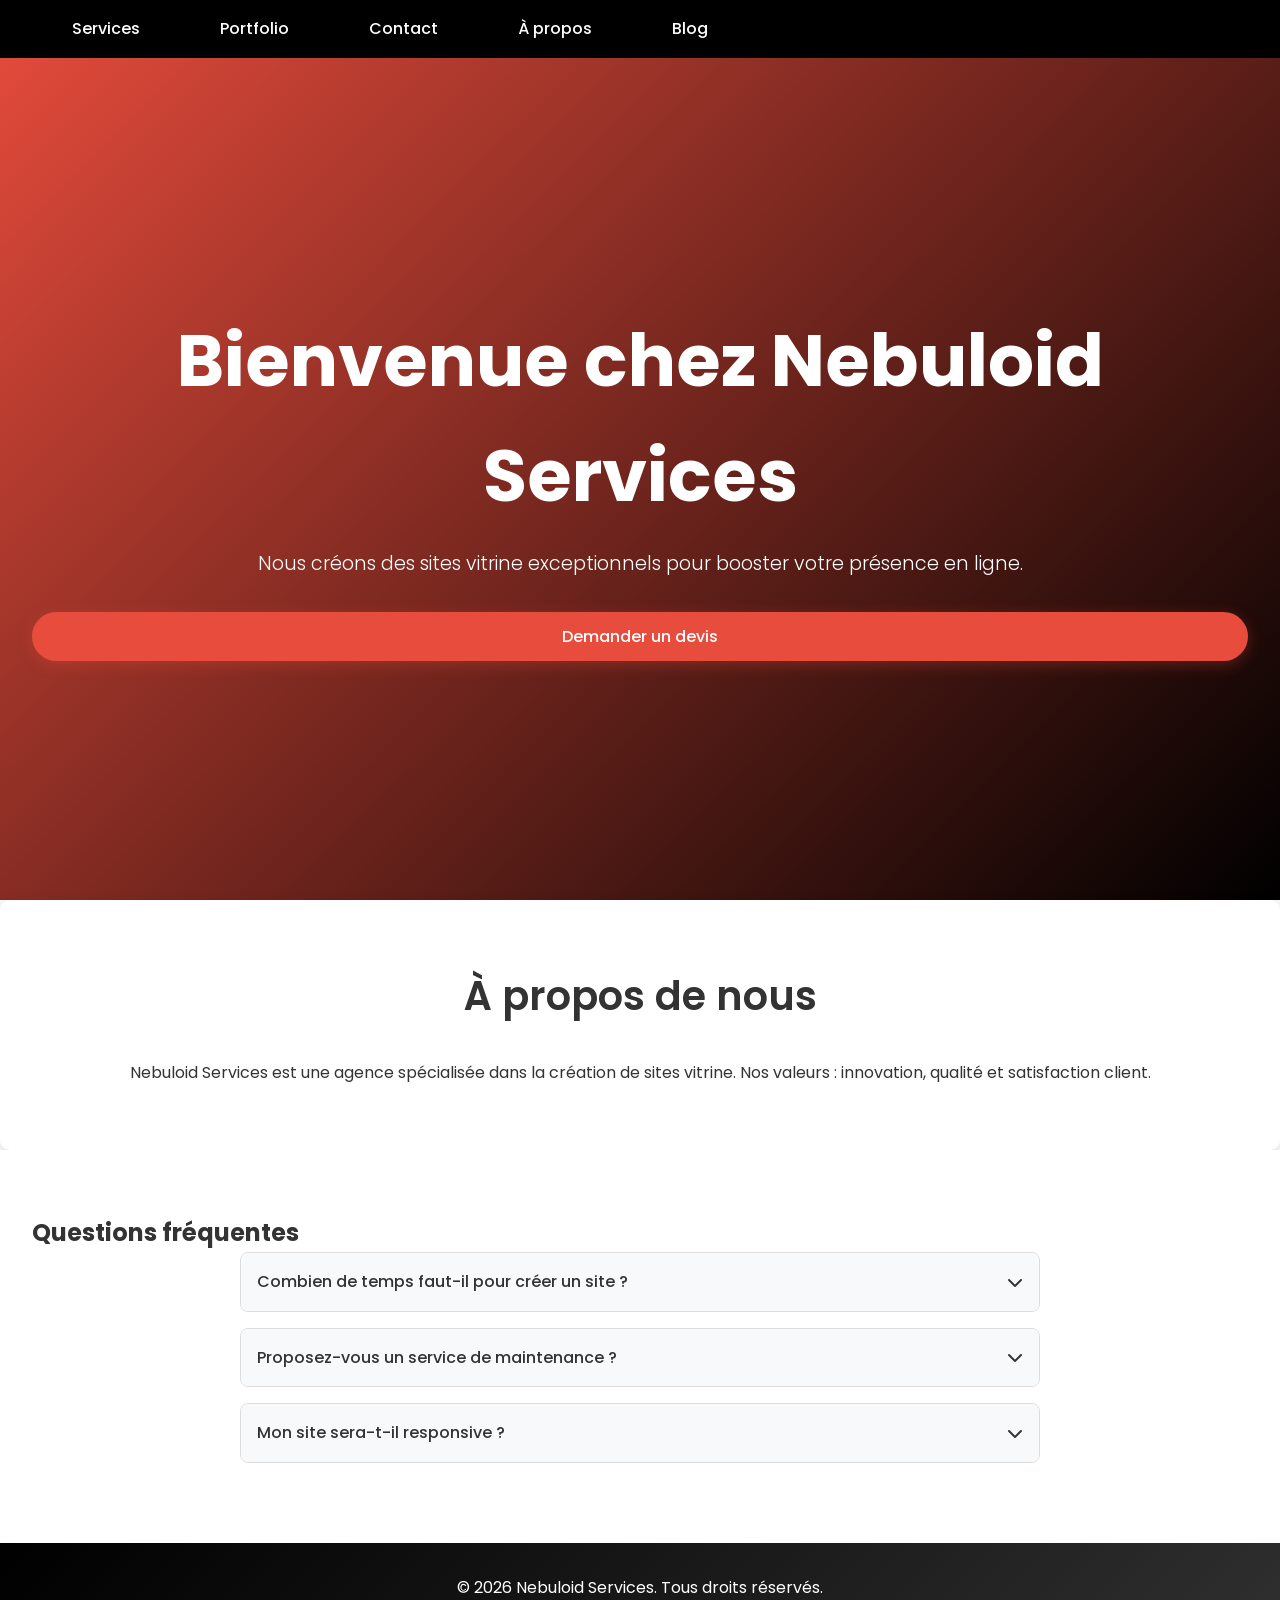
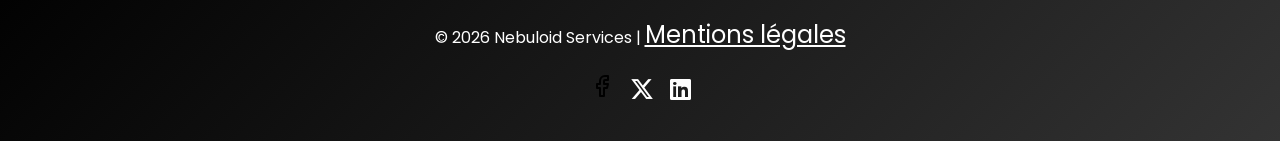
==== commit 230a1a38: "Update index.html" ====
--- a/index.html
+++ b/index.html
@@ -127,7 +127,7 @@
         <p>&copy; 2026 Nebuloid Services. Tous droits réservés.</p>
         <p>© 2026 Nebuloid Services | <a href="mentions-legales.html">Mentions légales</a></p>
         <div class="social-links">
-            <a href="https://www.facebook.com/profile.php?id=-61587626045557" target="_blank"></a>
+            <a href="https://www.facebook.com/profile.php?id=-61587626045557" target="_blank"><img src="images/facebook.svg" alt="logo faceboom"></a>
             <a href="https://x.com/NEBULOID23" target="_blank" rel="noopener noreferrer"><i class="fab fa-x-twitter"></i></a>
             <a href="https://www.linkedin.com/in/aim%C3%A9-etoumola-9809503ba/"><i class="fab fa-linkedin"></i></a>
         </div>
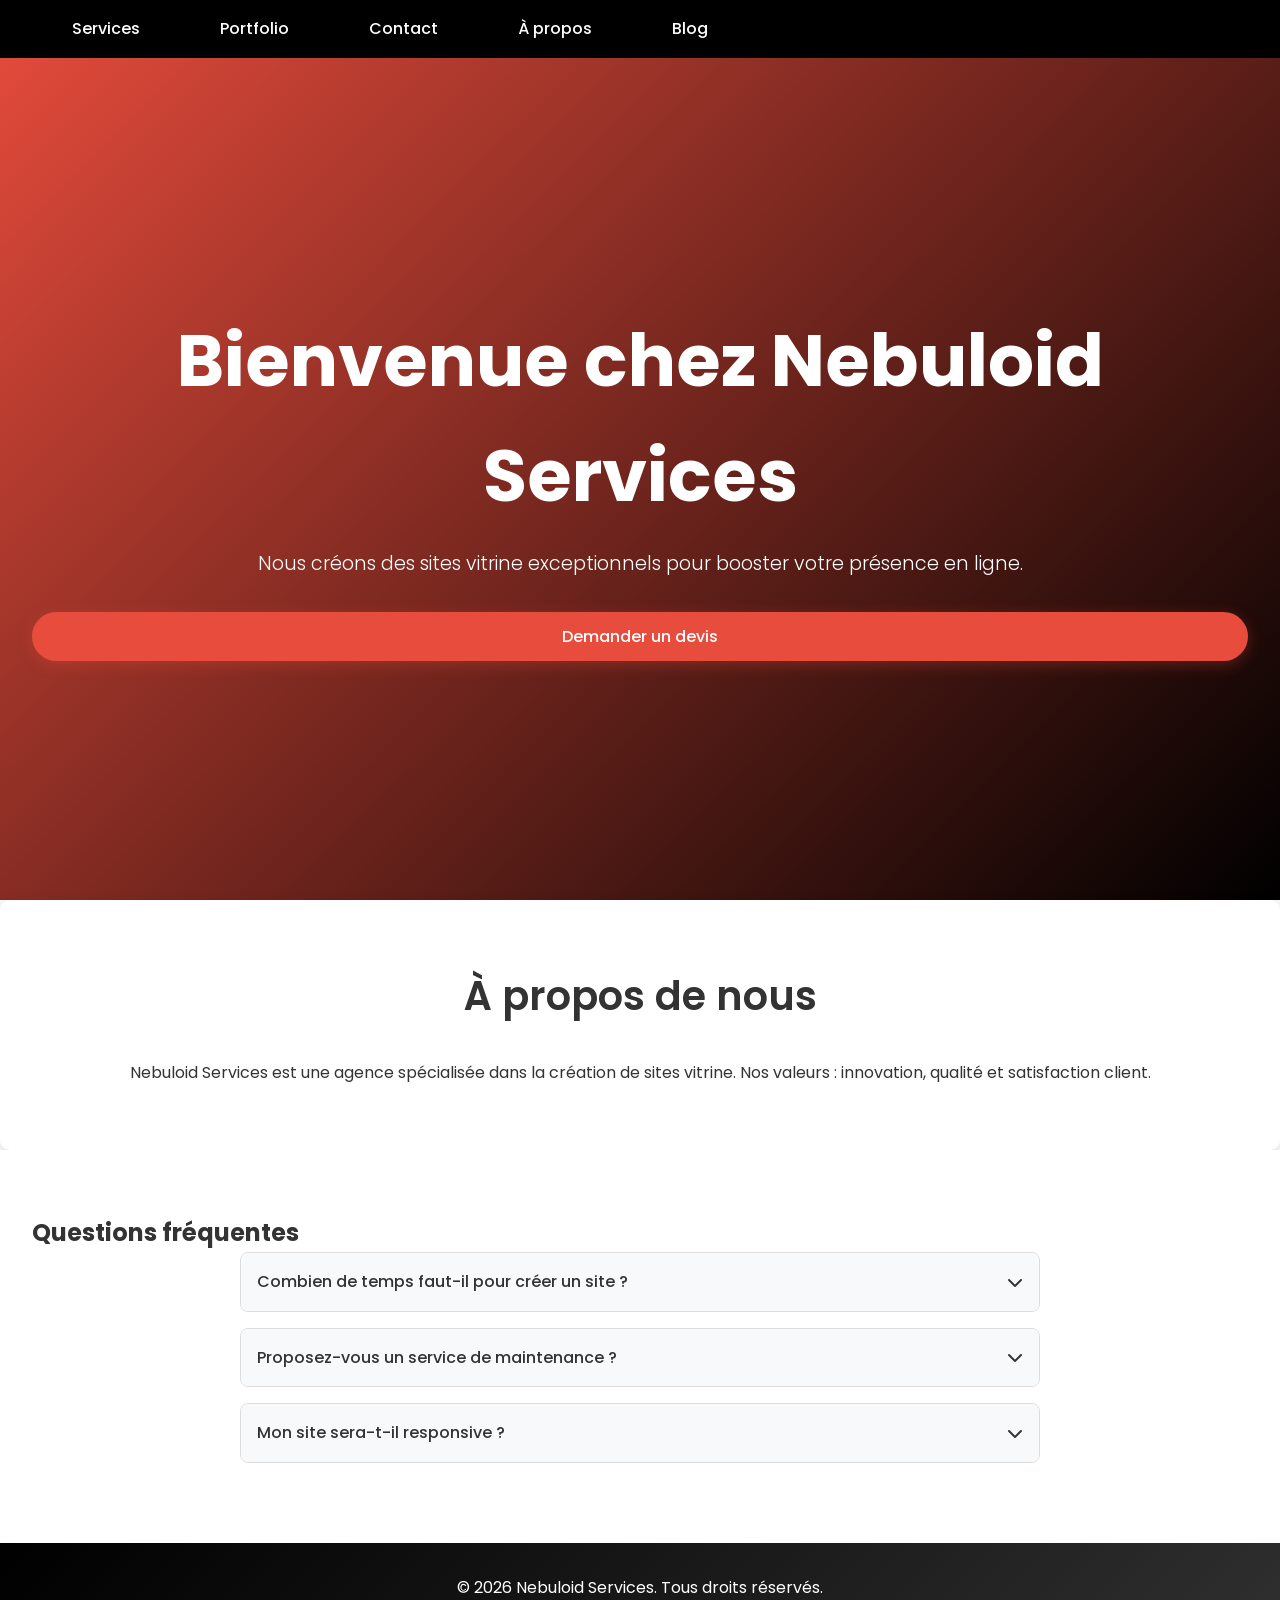
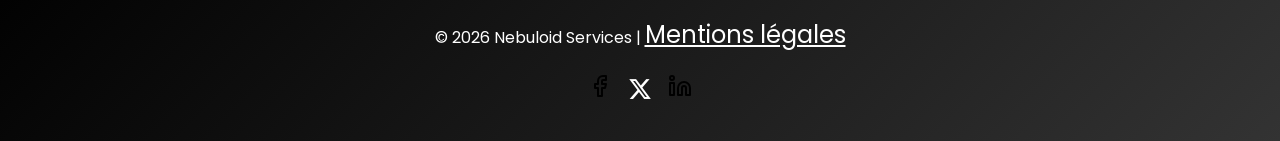
==== commit eb8650fd: "Update index.html" ====
--- a/index.html
+++ b/index.html
@@ -129,7 +129,7 @@
         <div class="social-links">
             <a href="https://www.facebook.com/profile.php?id=-61587626045557" target="_blank"><img src="images/facebook.svg" alt="logo faceboom"></a>
             <a href="https://x.com/NEBULOID23" target="_blank" rel="noopener noreferrer"><i class="fab fa-x-twitter"></i></a>
-            <a href="https://www.linkedin.com/in/aim%C3%A9-etoumola-9809503ba/"><i class="fab fa-linkedin"></i></a>
+            <a href="https://www.linkedin.com/in/aim%C3%A9-etoumola-9809503ba/"><img src="images/linkedin.svg" alt="logo linkedin"></a>
         </div>
     </footer>
 </body>
